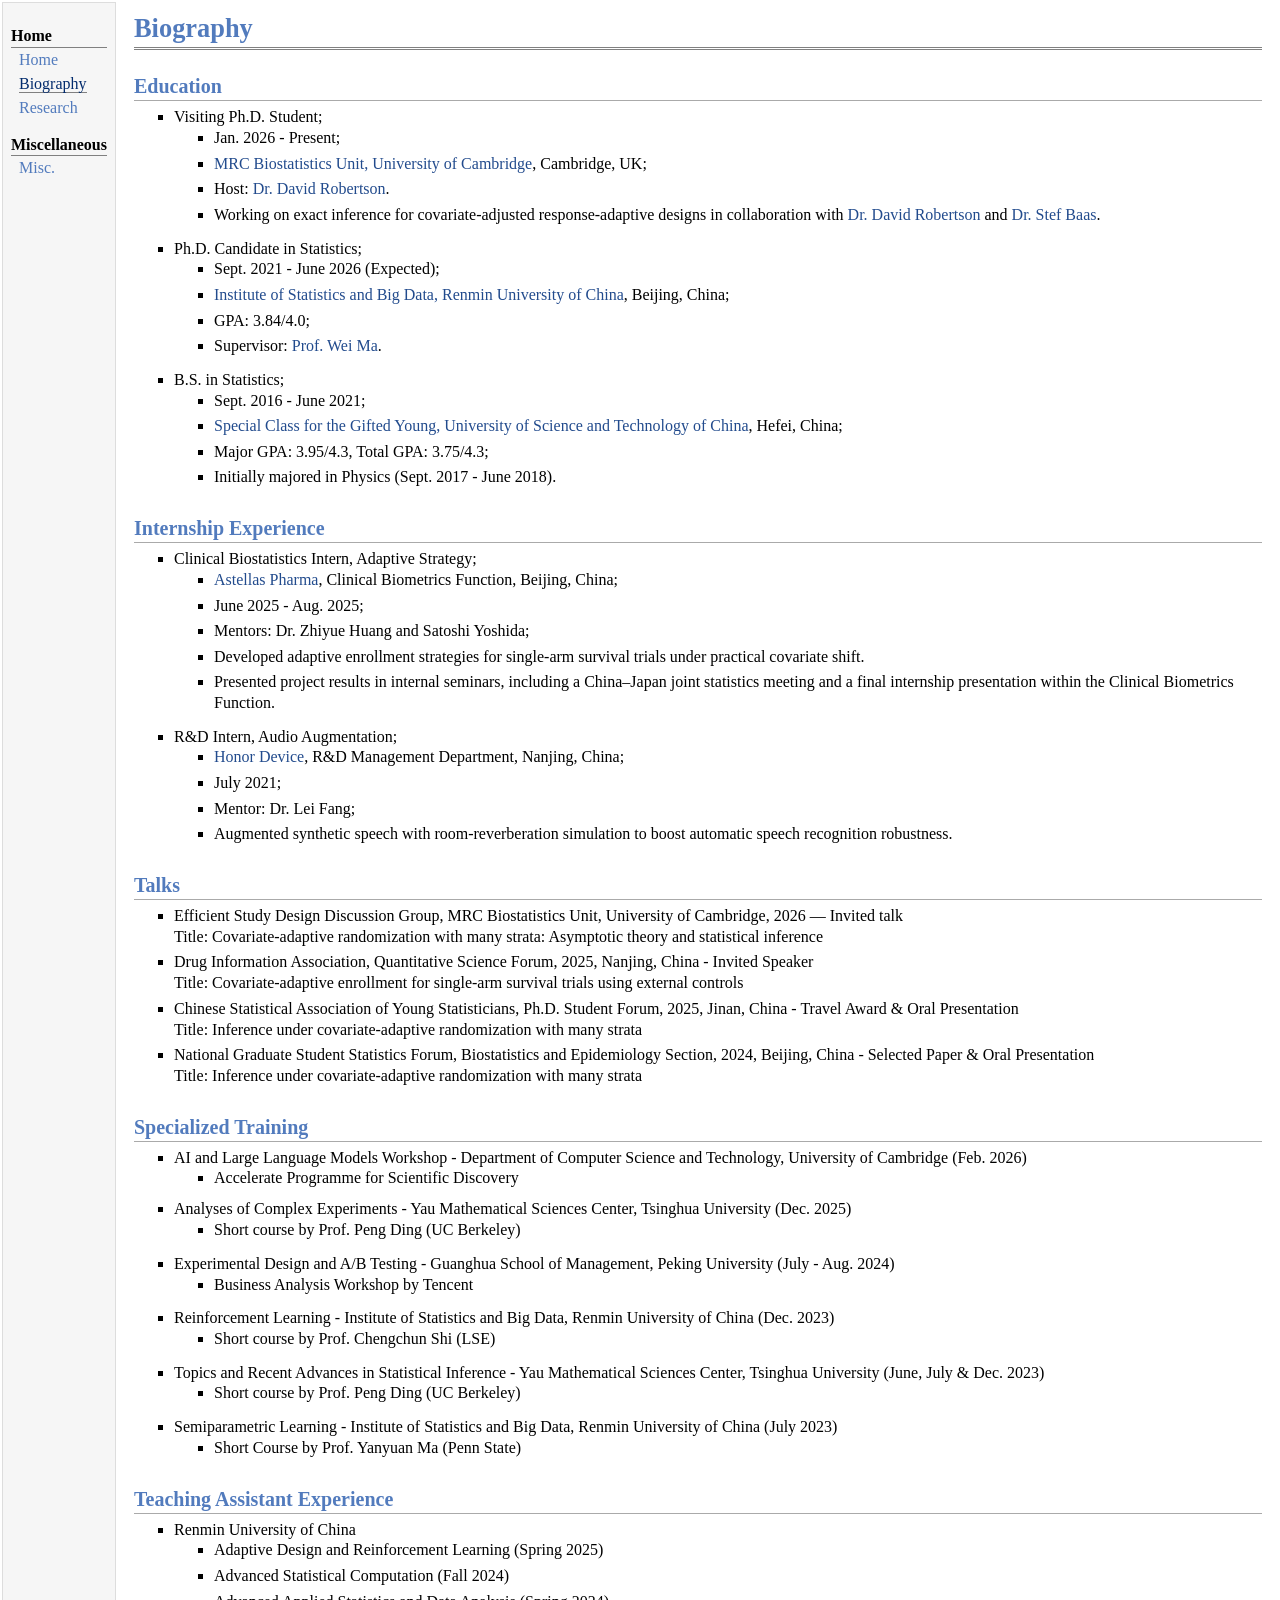
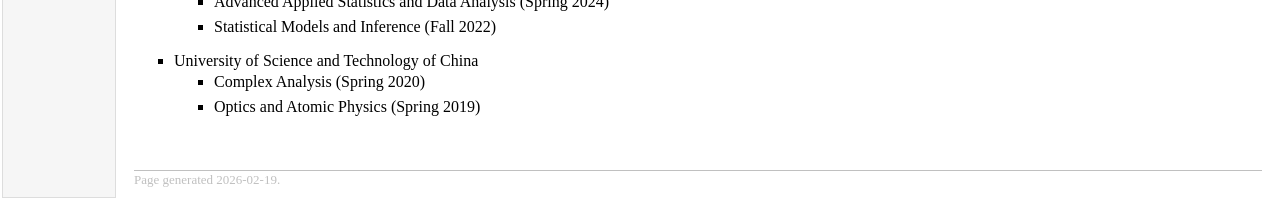
==== Bio.html @ 2865087d "update" ====
<!DOCTYPE html PUBLIC "-//W3C//DTD XHTML 1.1//EN"
  "http://www.w3.org/TR/xhtml11/DTD/xhtml11.dtd">
<html xmlns="http://www.w3.org/1999/xhtml" xml:lang="en">
<head>
<meta name="generator" content="jemdoc, see http://jemdoc.jaboc.net/" />
<meta http-equiv="Content-Type" content="text/html;charset=utf-8" />
<link rel="stylesheet" href="jemdoc.css" type="text/css" />
<title>Biography</title>
</head>
<body>
<table summary="Table for page layout." id="tlayout">
<tr valign="top">
<td id="layout-menu">
<div class="menu-category">Home</div>
<div class="menu-item"><a href="index.html">Home</a></div>
<div class="menu-item"><a href="Bio.html" class="current">Biography</a></div>
<div class="menu-item"><a href="research.html">Research</a></div>
<div class="menu-category">Miscellaneous</div>
<div class="menu-item"><a href="Miscellaneous.html">Misc.</a></div>
</td>
<td id="layout-content">
<div id="toptitle">
<h1>Biography</h1>
</div>
<h2>Education</h2>
<ul>
<li><p>Visiting Ph.D. Student;</p>
<ul>
<li><p>Jan. 2026 - Present;</p>
</li>
<li><p><a href="https://www.mrc-bsu.cam.ac.uk/" target="blank">MRC Biostatistics Unit, University of Cambridge</a>, Cambridge, UK;</p>
</li>
<li><p>Host: <a href="https://www.mrc-bsu.cam.ac.uk/staff/david-robertson" target="blank">Dr. David Robertson</a>.</p>
</li>
<li><p>Working on exact inference for covariate-adjusted response-adaptive designs in collaboration with <a href="https://www.mrc-bsu.cam.ac.uk/staff/david-robertson" target="blank">Dr. David Robertson</a> and <a href="https://www.mrc-bsu.cam.ac.uk/staff/stef-baas" target="blank">Dr. Stef Baas</a>.</p>
</li>
</ul>
</li>
</ul>
<ul>
<li><p>Ph.D. Candidate in Statistics;</p>
<ul>
<li><p>Sept. 2021 - June 2026 (Expected);
</li>
<li><p><a href="http://isbd.ruc.edu.cn/" target="blank">Institute of Statistics and Big Data, Renmin University of China</a>, Beijing, China;</p>
</li>
<li><p>GPA: 3.84/4.0;</p>
</li>
<li><p>Supervisor: <a href="https://maweiruc.github.io/" target="blank">Prof. Wei Ma</a>.</p>
</li>
</ul>
</li>
</ul>
<ul>
<li><p>B.S. in Statistics;</p>
<ul>
<li><p>Sept. 2016 - June 2021;
</li>
<li><p><a href="https://en.scgy.ustc.edu.cn/" target="blank">Special Class for the Gifted Young, University of Science and Technology of China</a>, Hefei, China;</p>
</li>
<li><p>Major GPA: 3.95/4.3, Total GPA: 3.75/4.3;</p>
</li>
<li><p>Initially majored in Physics (Sept. 2017 - June 2018).</p>
</li>
</ul>
</li>
</ul>

<h2>Internship Experience</h2>
<ul>
<li><p>Clinical Biostatistics Intern, Adaptive Strategy;</p>
<ul>
<li><p><a href="https://www.astellas.com/" target="blank">Astellas Pharma</a>, Clinical Biometrics Function, Beijing, China;</p>
</li>
<li><p>June 2025 - Aug. 2025;</p>
</li>
<li><p>Mentors: Dr. Zhiyue Huang and Satoshi Yoshida;</p>
</li>
<li><p>Developed adaptive enrollment strategies for single-arm survival trials under practical covariate shift.</p>
</li>
<li><p>Presented project results in internal seminars, including a China–Japan joint statistics meeting and a final internship presentation within the Clinical Biometrics Function.</p>
</li>
</ul>
</li>
</ul>
<ul>
<li><p>R&D Intern, Audio Augmentation;</p>
<ul>
<li><p><a href="https://www.hihonor.com/" target="blank">Honor Device</a>, R&D Management Department, Nanjing, China;</p>
</li>
<li><p>July 2021;</p>
</li>
<li><p>Mentor: Dr. Lei Fang;</p>
</li>
<li><p>Augmented synthetic speech with room-reverberation simulation to boost automatic speech recognition robustness.</p>
</li>
</ul>
</li>
</ul>

<h2>Talks</h2>
<ul>
<li><p>Efficient Study Design Discussion Group, MRC Biostatistics Unit, University of Cambridge, 2026 — Invited talk<br />
Title: Covariate-adaptive randomization with many strata: Asymptotic theory and statistical inference</p></li>
<li><p>Drug Information Association, Quantitative Science Forum, 2025, Nanjing, China - Invited Speaker<br />
Title: Covariate-adaptive enrollment for single-arm survival trials using external controls</p>
</li>
<li><p>Chinese Statistical Association of Young Statisticians, Ph.D. Student Forum, 2025, Jinan, China - Travel Award & Oral Presentation<br />
Title: Inference under covariate-adaptive randomization with many strata</p>
</li>
<li><p>National Graduate Student Statistics Forum, Biostatistics and Epidemiology Section, 2024, Beijing, China - Selected Paper & Oral Presentation<br />
Title: Inference under covariate-adaptive randomization with many strata</p>
</li>
</ul>

<h2>Specialized Training</h2>
<ul>
<li><p>AI and Large Language Models Workshop - Department of Computer Science and Technology, University of Cambridge (Feb. 2026)<br />
<ul><li><p></p>Accelerate Programme for Scientific Discovery</p></li></ul>
</li>
<li><p>Analyses of Complex Experiments - Yau Mathematical Sciences Center, Tsinghua University (Dec. 2025)</p>
<ul><li><p>Short course by Prof. Peng Ding (UC Berkeley)</p></li></ul>
</li>
<li><p>Experimental Design and A/B Testing - Guanghua School of Management, Peking University (July - Aug. 2024)</p>
<ul><li><p>Business Analysis Workshop by Tencent</p></li></ul>
</li>
<li><p>Reinforcement Learning - Institute of Statistics and Big Data, Renmin University of China (Dec. 2023)</p>
<ul><li><p>Short course by Prof. Chengchun Shi (LSE)</p></li></ul>
</li>
<li><p>Topics and Recent Advances in Statistical Inference - Yau Mathematical Sciences Center, Tsinghua University (June, July & Dec. 2023)</p>
<ul><li><p>Short course by Prof. Peng Ding (UC Berkeley)</p></li></ul>
</li>
<li><p>Semiparametric Learning - Institute of Statistics and Big Data, Renmin University of China (July 2023)</p>
<ul><li><p>Short Course by Prof. Yanyuan Ma (Penn State)</p></li></ul>
</li>
</ul>

<h2>Teaching Assistant Experience</h2>
<ul>
<li><p>Renmin University of China</p>
<ul>
<li><p>Adaptive Design and Reinforcement Learning (Spring 2025)</p></li>
<li><p>Advanced Statistical Computation (Fall 2024)</p></li>
<li><p>Advanced Applied Statistics and Data Analysis (Spring 2024)</p></li>
<li><p>Statistical Models and Inference (Fall 2022)</p></li>
</ul>
</li>
<li><p>University of Science and Technology of China</p>
<ul>
<li><p>Complex Analysis (Spring 2020)</p></li>
<li><p>Optics and Atomic Physics (Spring 2019)</p></li>
</ul>
</li>
</ul>

<div id="footer">
<div id="footer-text">Page generated 2026-02-19.</div>
</div>
</td>
</tr>
</table>
</body>
</html>
---- jemdoc.css ----
/* Default css file for jemdoc. */

table#tlayout {
	border: none;
	border-collapse: separate;
	background: white;
}

body {
	background: white;
	font-family: Georgia, serif;
	padding-bottom: 8px;
	margin: 0;
}

#layout-menu {
	background: #f6f6f6;
	border: 1px solid #dddddd;
	padding-top: 0.5em;
	padding-left: 8px;
	padding-right: 8px;
	font-size: 1.0em;
	width: auto;
	white-space: nowrap;
	text-align: left;
	vertical-align: top;
}

#layout-menu td {
	background: #f4f4f4;
	vertical-align: top;
}

#layout-content {
	padding-top: 0.0em;
	padding-left: 1.0em;
	padding-right: 1.0em;
	border: none;
	background: white;
	text-align: left;
	vertical-align: top;
}

#layout-menu a {
	line-height: 1.5em;
	margin-left: 0.5em;
}

tt {
	background: #ffffdd;
}

pre, tt {
	font-size: 90%;
	font-family: monaco, monospace;
}

a, a > tt {
	color: #224b8d;
	text-decoration: none;
}

a:hover {
	border-bottom: 1px gray dotted;
}

#layout-menu a.current:link, #layout-menu a.current:visited {
	color: #022b6d;
	border-bottom: 1px gray solid;
}
#layout-menu a:link, #layout-menu a:visited, #layout-menu a:hover {
	color: #527bbd;
	text-decoration: none;
}
#layout-menu a:hover {
	text-decoration: none;
}

div.menu-category {
	border-bottom: 1px solid gray;
	margin-top: 0.8em;
	padding-top: 0.2em;
	padding-bottom: 0.1em;
	font-weight: bold;
}

div.menu-item {
	padding-left: 16px;
	text-indent: -16px;
}

div#toptitle {
	padding-bottom: 0.2em;
	margin-bottom: 1.5em;
	border-bottom: 3px double gray;
}

/* Reduce space if we begin the page with a title. */
div#toptitle + h2, div#toptitle + h3 {
	margin-top: -0.7em;
}

div#subtitle {
	margin-top: 0.0em;
	margin-bottom: 0.0em;
	padding-top: 0em;
	padding-bottom: 0.1em;
}

em {
	font-style: italic;
}

strong {
	font-weight: bold;
}


h1, h2, h3 {
	color: #527bbd;
	margin-top: 0.7em;
	margin-bottom: 0.3em;
	padding-bottom: 0.2em;
	line-height: 1.0;
	padding-top: 0.5em;
	border-bottom: 1px solid #aaaaaa;
}

h1 {
	font-size: 165%;
}

h2 {
	padding-top: 0.8em;
	font-size: 125%;
}

h2 + h3 {
	padding-top: 0.2em;
}

h3 {
	font-size: 110%;
	border-bottom: none;
}

p {
	margin-top: 0.0em;
	margin-bottom: 0.8em;
	padding: 0;
	line-height: 1.3;
}

pre {
	padding: 0;
	margin: 0;
}

div#footer {
	font-size: small;
	border-top: 1px solid #c0c0c0;
	padding-top: 0.1em;
	margin-top: 4.0em;
	color: #c0c0c0;
}

div#footer a {
	color: #80a0b0;
}

div#footer-text {
	float: left;
	padding-bottom: 8px;
}

ul, ol, dl {
	margin-top: 0.2em;
	padding-top: 0;
	margin-bottom: 0.8em;
}

dt {
	margin-top: 0.5em;
	margin-bottom: 0;
}

dl {
	margin-left: 20px;
}

dd {
	color: #222222;
}

dd > *:first-child {
	margin-top: 0;
}

ul {
	list-style-position: outside;
	list-style-type: square;
}

p + ul, p + ol {
	margin-top: -0.5em;
}

li ul, li ol {
	margin-top: -0.3em;
}

ol {
	list-style-position: outside;
	list-style-type: decimal;
}

li p, dd p {
	margin-bottom: 0.3em;
}


ol ol {
	list-style-type: lower-alpha;
}

ol ol ol {
	list-style-type: lower-roman;
}

p + div.codeblock {
	margin-top: -0.6em;
}

div.codeblock, div.infoblock {
	margin-right: 0%;
	margin-top: 1.2em;
	margin-bottom: 1.3em;
}

div.blocktitle {
	font-weight: bold;
	color: #cd7b62;
	margin-top: 1.2em;
	margin-bottom: 0.1em;
}

div.blockcontent {
	border: 1px solid silver;
	padding: 0.3em 0.5em;
}

div.infoblock > div.blockcontent {
	background: #ffffee;
}

div.blockcontent p + ul, div.blockcontent p + ol {
	margin-top: 0.4em;
}

div.infoblock p {
	margin-bottom: 0em;
}

div.infoblock li p, div.infoblock dd p {
	margin-bottom: 0.5em;
}

div.infoblock p + p {
	margin-top: 0.8em;
}

div.codeblock > div.blockcontent {
	background: #f6f6f6;
}

span.pycommand {
	color: #000070;
}

span.statement {
	color: #008800;
}
span.builtin {
	color: #000088;
}
span.special {
	color: #990000;
}
span.operator {
	color: #880000;
}
span.error {
	color: #aa0000;
}
span.comment, span.comment > *, span.string, span.string > * {
	color: #606060;
}

@media print {
	#layout-menu {
		display: none;
	}

}

#fwtitle {
	margin: 2px;
}

#fwtitle #toptitle {
	padding-left: 0.5em;
	margin-bottom: 0.5em;
}

#layout-content h1:first-child, #layout-content h2:first-child, #layout-content h3:first-child {
	margin-top: -0.7em;
}

div#toptitle h1, #layout-content div#toptitle h1 {
	margin-bottom: 0.0em;
	padding-bottom: 0.1em;
	padding-top: 0;
	margin-top: 0.5em;
	border-bottom: none;
}

img.eq {
	padding: 0;
	padding-left: 0.1em;
	padding-right: 0.1em;
	margin: 0;
}

img.eqwl {
	padding-left: 2em;
	padding-top: 0.6em;
	padding-bottom: 0.2em;
	margin: 0;
}

table {
	border: 2px solid black;
	border-collapse: collapse;
}

td {
	padding: 2px;
	padding-left: 0.5em;
	padding-right: 0.5em;
	text-align: center;
	border: 1px solid gray;
}

table + table {
	margin-top: 1em;
}

tr.heading {
	font-weight: bold;
	border-bottom: 2px solid black;
}

img {
	border: none;
}

table.imgtable, table.imgtable td {
	border: none;
	text-align: left;
}
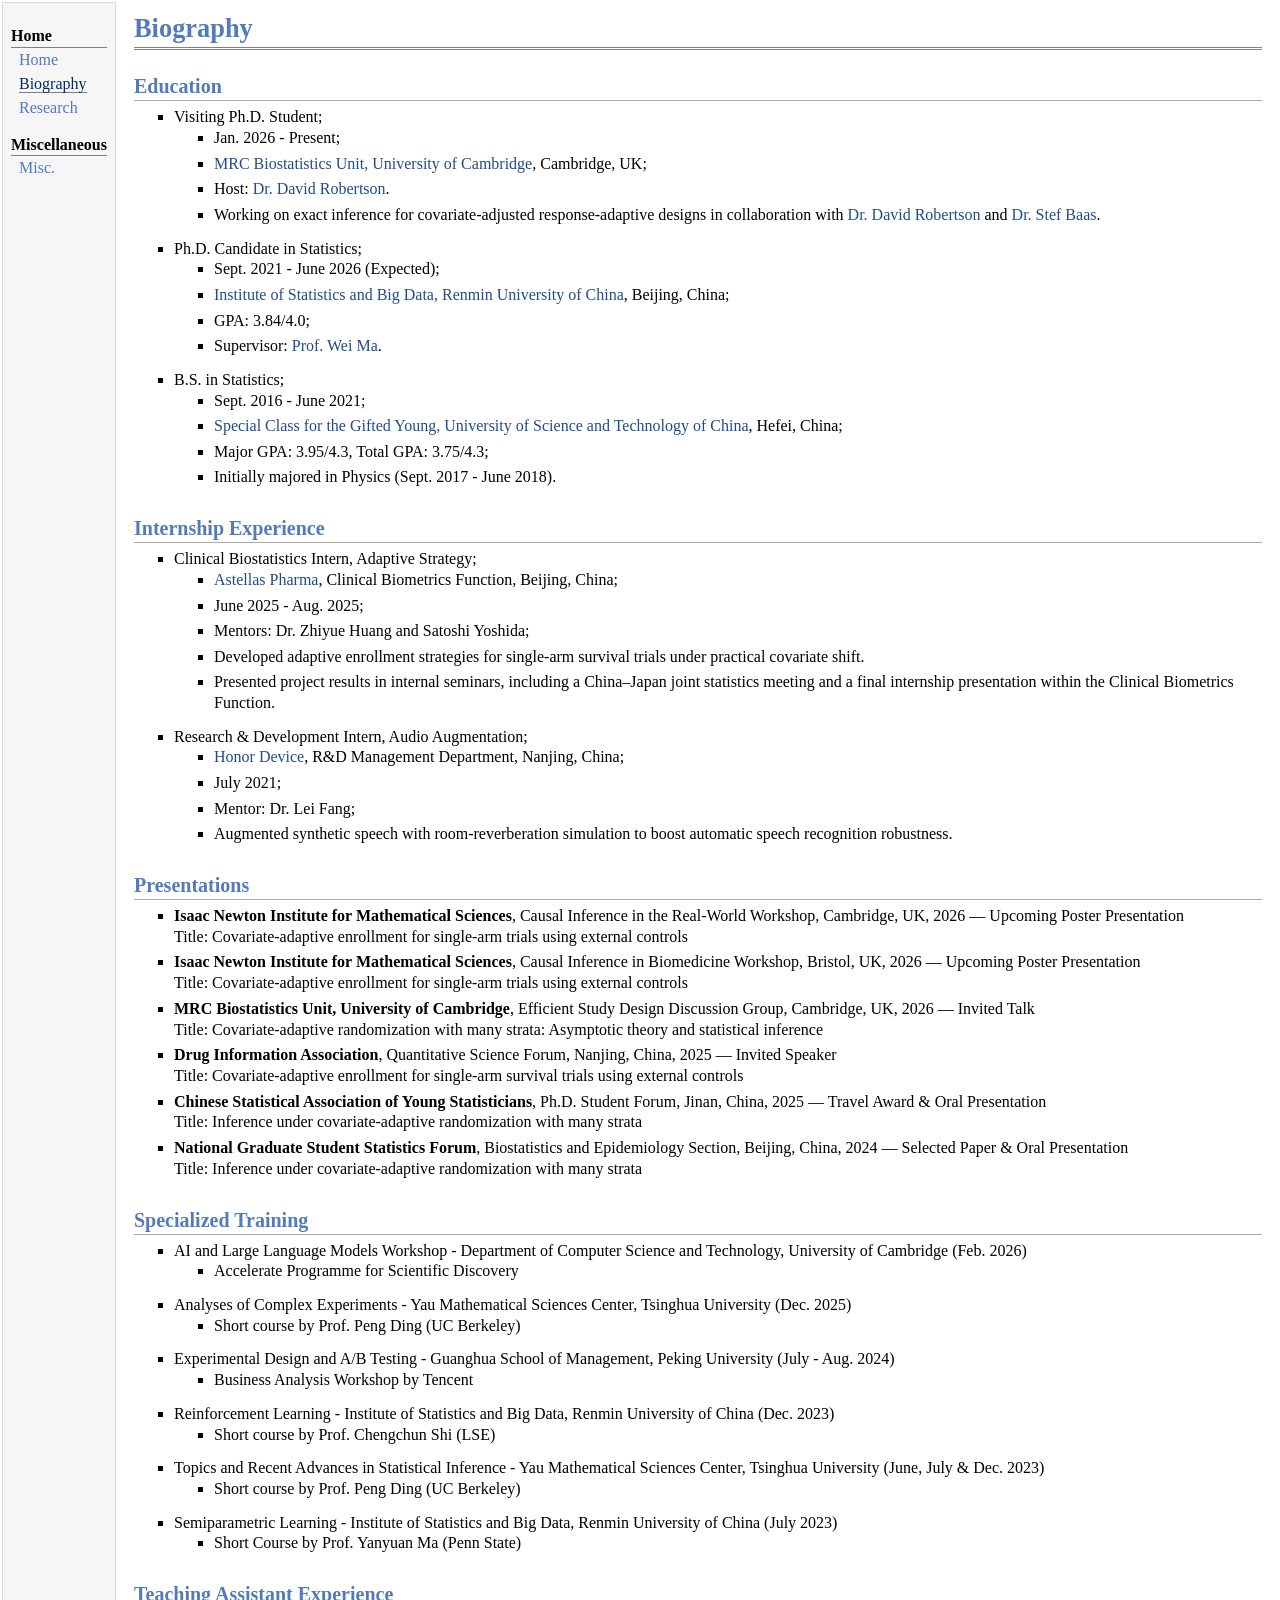
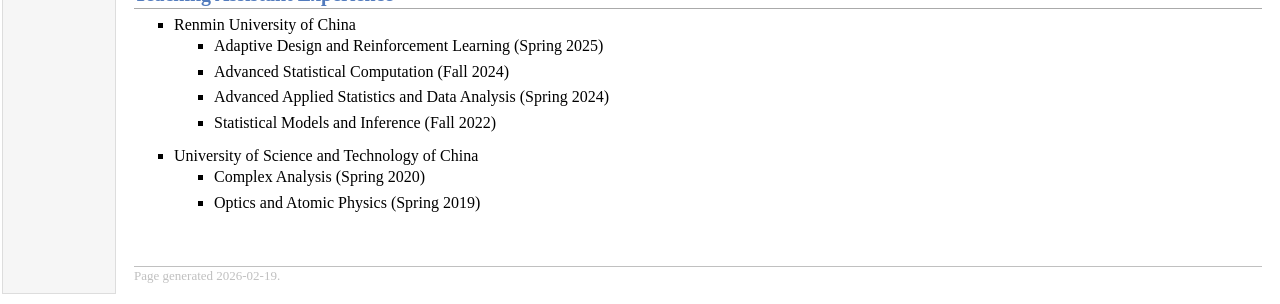
==== commit 67fa5d89: "add new events" ====
--- a/Bio.html
+++ b/Bio.html
@@ -84,7 +84,7 @@
 </li>
 </ul>
 <ul>
-<li><p>R&D Intern, Audio Augmentation;</p>
+<li><p>Research & Development Intern, Audio Augmentation;</p>
 <ul>
 <li><p><a href="https://www.hihonor.com/" target="blank">Honor Device</a>, R&D Management Department, Nanjing, China;</p>
 </li>
@@ -98,17 +98,24 @@
 </li>
 </ul>
 
-<h2>Talks</h2>
+<h2>Presentations</h2>
 <ul>
-<li><p>Efficient Study Design Discussion Group, MRC Biostatistics Unit, University of Cambridge, 2026 — Invited talk<br />
-Title: Covariate-adaptive randomization with many strata: Asymptotic theory and statistical inference</p></li>
-<li><p>Drug Information Association, Quantitative Science Forum, 2025, Nanjing, China - Invited Speaker<br />
+<li><p><b>Isaac Newton Institute for Mathematical Sciences</b>, Causal Inference in the Real-World Workshop, Cambridge, UK, 2026 — Upcoming Poster Presentation<br />
+Title: Covariate-adaptive enrollment for single-arm trials using external controls</p>
+</li>
+<li><p><b>Isaac Newton Institute for Mathematical Sciences</b>, Causal Inference in Biomedicine Workshop, Bristol, UK, 2026 — Upcoming Poster Presentation<br />
+Title: Covariate-adaptive enrollment for single-arm trials using external controls</p>
+</li>
+<li><p><b>MRC Biostatistics Unit, University of Cambridge</b>, Efficient Study Design Discussion Group, Cambridge, UK, 2026 — Invited Talk<br />
+Title: Covariate-adaptive randomization with many strata: Asymptotic theory and statistical inference</p>
+</li>
+<li><p><b>Drug Information Association</b>, Quantitative Science Forum, Nanjing, China, 2025 — Invited Speaker<br />
 Title: Covariate-adaptive enrollment for single-arm survival trials using external controls</p>
 </li>
-<li><p>Chinese Statistical Association of Young Statisticians, Ph.D. Student Forum, 2025, Jinan, China - Travel Award & Oral Presentation<br />
+<li><p><b>Chinese Statistical Association of Young Statisticians</b>, Ph.D. Student Forum, Jinan, China, 2025 — Travel Award &amp; Oral Presentation<br />
 Title: Inference under covariate-adaptive randomization with many strata</p>
 </li>
-<li><p>National Graduate Student Statistics Forum, Biostatistics and Epidemiology Section, 2024, Beijing, China - Selected Paper & Oral Presentation<br />
+<li><p><b>National Graduate Student Statistics Forum</b>, Biostatistics and Epidemiology Section, Beijing, China, 2024 — Selected Paper &amp; Oral Presentation<br />
 Title: Inference under covariate-adaptive randomization with many strata</p>
 </li>
 </ul>
@@ -116,7 +123,7 @@
 <h2>Specialized Training</h2>
 <ul>
 <li><p>AI and Large Language Models Workshop - Department of Computer Science and Technology, University of Cambridge (Feb. 2026)<br />
-<ul><li><p></p>Accelerate Programme for Scientific Discovery</p></li></ul>
+<ul><li><p>Accelerate Programme for Scientific Discovery</p></li></ul>
 </li>
 <li><p>Analyses of Complex Experiments - Yau Mathematical Sciences Center, Tsinghua University (Dec. 2025)</p>
 <ul><li><p>Short course by Prof. Peng Ding (UC Berkeley)</p></li></ul>
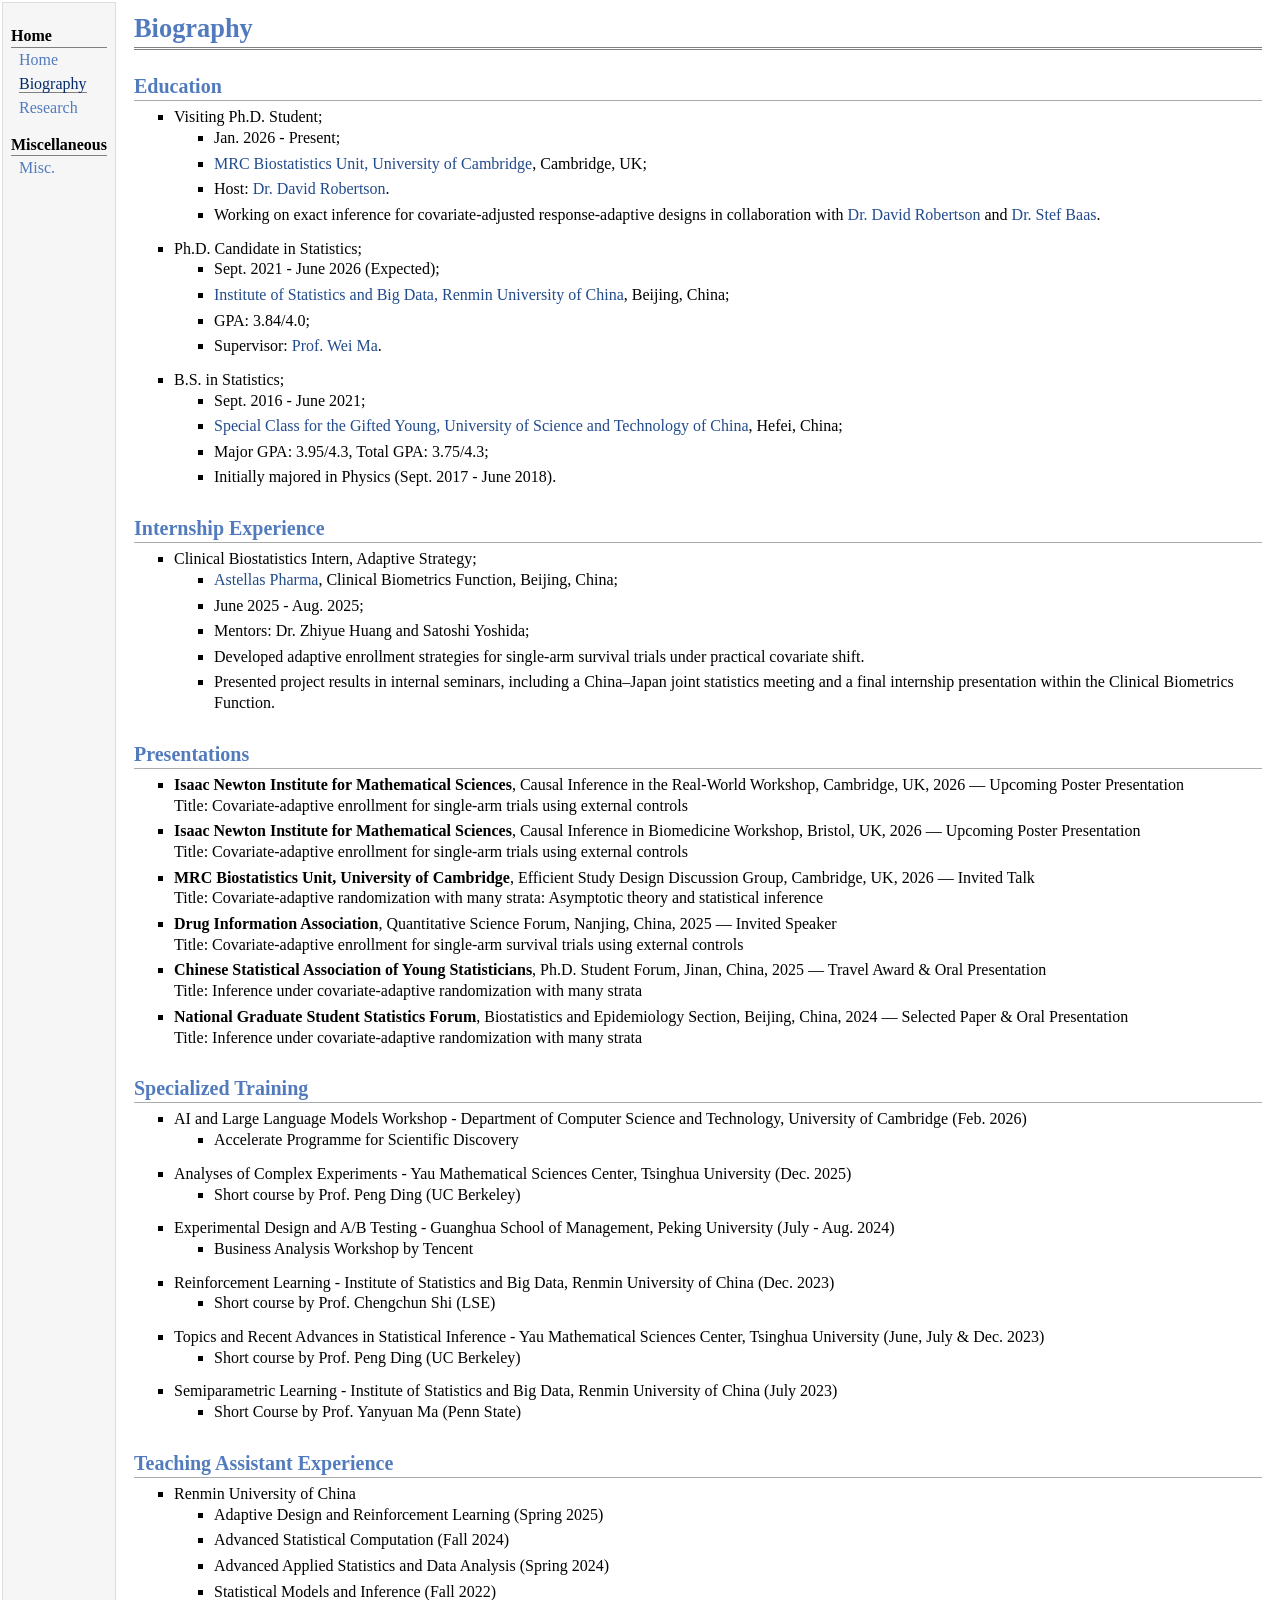
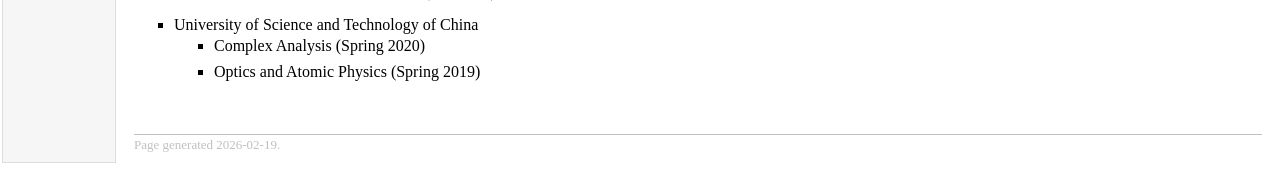
==== commit eb6474f2: "add new events" ====
--- a/Bio.html
+++ b/Bio.html
@@ -83,20 +83,6 @@
 </ul>
 </li>
 </ul>
-<ul>
-<li><p>Research & Development Intern, Audio Augmentation;</p>
-<ul>
-<li><p><a href="https://www.hihonor.com/" target="blank">Honor Device</a>, R&D Management Department, Nanjing, China;</p>
-</li>
-<li><p>July 2021;</p>
-</li>
-<li><p>Mentor: Dr. Lei Fang;</p>
-</li>
-<li><p>Augmented synthetic speech with room-reverberation simulation to boost automatic speech recognition robustness.</p>
-</li>
-</ul>
-</li>
-</ul>
 
 <h2>Presentations</h2>
 <ul>
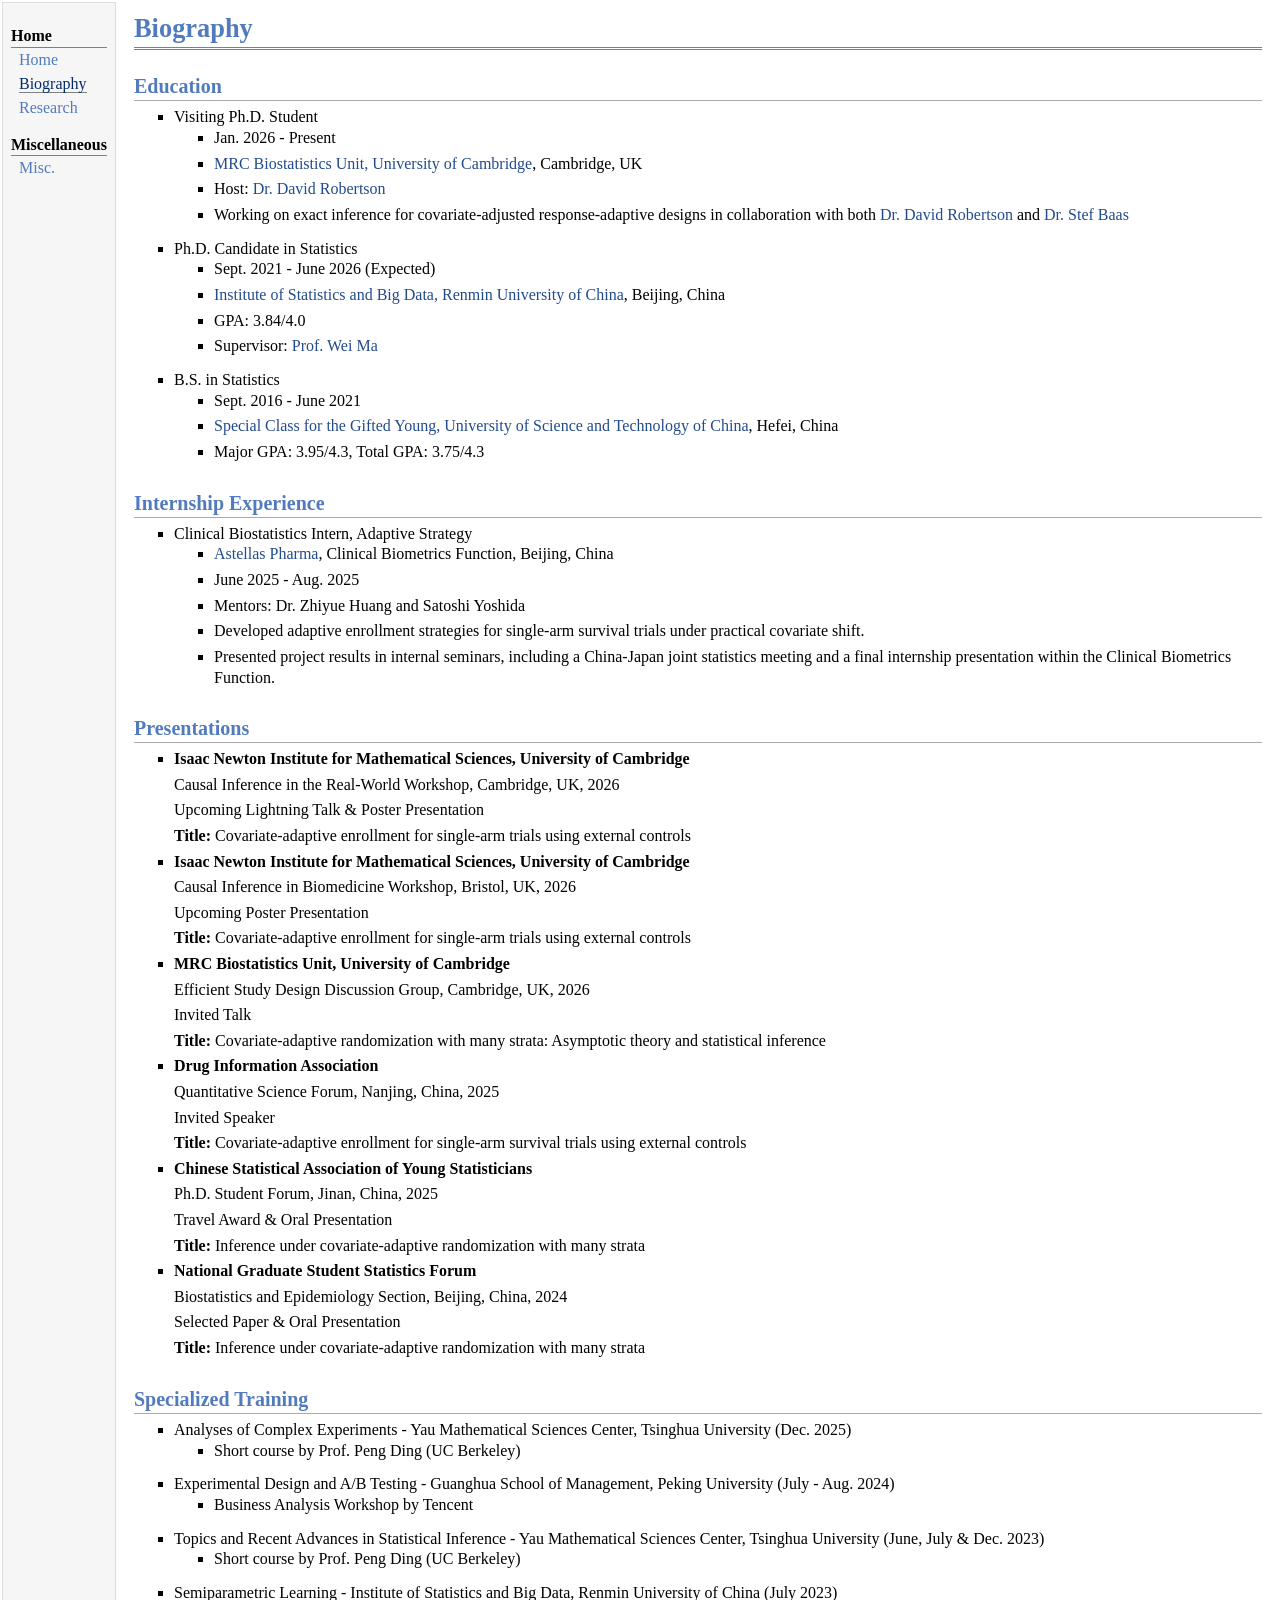
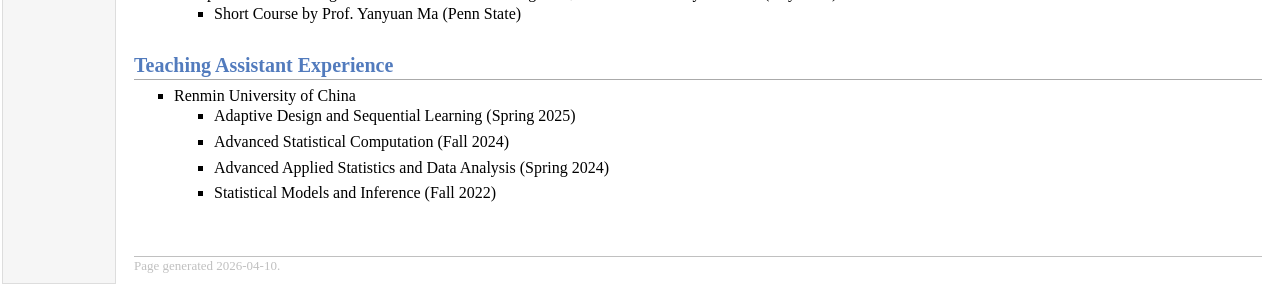
==== commit 3501c8b3: "First Commitment" ====
--- a/Bio.html
+++ b/Bio.html
@@ -24,43 +24,37 @@
 </div>
 <h2>Education</h2>
 <ul>
-<li><p>Visiting Ph.D. Student;</p>
+<li><p>Visiting Ph.D. Student</p>
 <ul>
-<li><p>Jan. 2026 - Present;</p>
+<li><p>Jan. 2026 - Present</p>
 </li>
-<li><p><a href="https://www.mrc-bsu.cam.ac.uk/" target="blank">MRC Biostatistics Unit, University of Cambridge</a>, Cambridge, UK;</p>
+<li><p><a href="https://www.mrc-bsu.cam.ac.uk/" target="_blank">MRC Biostatistics Unit, University of Cambridge</a>, Cambridge, UK</p>
 </li>
-<li><p>Host: <a href="https://www.mrc-bsu.cam.ac.uk/staff/david-robertson" target="blank">Dr. David Robertson</a>.</p>
+<li><p>Host: <a href="https://www.mrc-bsu.cam.ac.uk/staff/david-robertson" target="_blank">Dr. David Robertson</a></p>
 </li>
-<li><p>Working on exact inference for covariate-adjusted response-adaptive designs in collaboration with <a href="https://www.mrc-bsu.cam.ac.uk/staff/david-robertson" target="blank">Dr. David Robertson</a> and <a href="https://www.mrc-bsu.cam.ac.uk/staff/stef-baas" target="blank">Dr. Stef Baas</a>.</p>
+<li><p>Working on exact inference for covariate-adjusted response-adaptive designs in collaboration with both <a href="https://www.mrc-bsu.cam.ac.uk/staff/david-robertson" target="_blank">Dr. David Robertson</a> and <a href="https://www.mrc-bsu.cam.ac.uk/staff/stef-baas" target="_blank">Dr. Stef Baas</a></p>
 </li>
 </ul>
 </li>
-</ul>
+<li><p>Ph.D. Candidate in Statistics</p>
 <ul>
-<li><p>Ph.D. Candidate in Statistics;</p>
-<ul>
-<li><p>Sept. 2021 - June 2026 (Expected);
+<li><p>Sept. 2021 - June 2026 (Expected)</p>
 </li>
-<li><p><a href="http://isbd.ruc.edu.cn/" target="blank">Institute of Statistics and Big Data, Renmin University of China</a>, Beijing, China;</p>
+<li><p><a href="http://isbd.ruc.edu.cn/" target="_blank">Institute of Statistics and Big Data, Renmin University of China</a>, Beijing, China</p>
 </li>
-<li><p>GPA: 3.84/4.0;</p>
+<li><p>GPA: 3.84/4.0</p>
 </li>
-<li><p>Supervisor: <a href="https://maweiruc.github.io/" target="blank">Prof. Wei Ma</a>.</p>
+<li><p>Supervisor: <a href="https://maweiruc.github.io/" target="_blank">Prof. Wei Ma</a></p>
 </li>
 </ul>
 </li>
-</ul>
+<li><p>B.S. in Statistics</p>
 <ul>
-<li><p>B.S. in Statistics;</p>
-<ul>
-<li><p>Sept. 2016 - June 2021;
+<li><p>Sept. 2016 - June 2021</p>
 </li>
-<li><p><a href="https://en.scgy.ustc.edu.cn/" target="blank">Special Class for the Gifted Young, University of Science and Technology of China</a>, Hefei, China;</p>
+<li><p><a href="https://en.scgy.ustc.edu.cn/" target="_blank">Special Class for the Gifted Young, University of Science and Technology of China</a>, Hefei, China</p>
 </li>
-<li><p>Major GPA: 3.95/4.3, Total GPA: 3.75/4.3;</p>
-</li>
-<li><p>Initially majored in Physics (Sept. 2017 - June 2018).</p>
+<li><p>Major GPA: 3.95/4.3, Total GPA: 3.75/4.3</p>
 </li>
 </ul>
 </li>
@@ -68,17 +62,17 @@
 
 <h2>Internship Experience</h2>
 <ul>
-<li><p>Clinical Biostatistics Intern, Adaptive Strategy;</p>
+<li><p>Clinical Biostatistics Intern, Adaptive Strategy</p>
 <ul>
-<li><p><a href="https://www.astellas.com/" target="blank">Astellas Pharma</a>, Clinical Biometrics Function, Beijing, China;</p>
+<li><p><a href="https://www.astellas.com/" target="_blank">Astellas Pharma</a>, Clinical Biometrics Function, Beijing, China</p>
 </li>
-<li><p>June 2025 - Aug. 2025;</p>
+<li><p>June 2025 - Aug. 2025</p>
 </li>
-<li><p>Mentors: Dr. Zhiyue Huang and Satoshi Yoshida;</p>
+<li><p>Mentors: Dr. Zhiyue Huang and Satoshi Yoshida</p>
 </li>
 <li><p>Developed adaptive enrollment strategies for single-arm survival trials under practical covariate shift.</p>
 </li>
-<li><p>Presented project results in internal seminars, including a China–Japan joint statistics meeting and a final internship presentation within the Clinical Biometrics Function.</p>
+<li><p>Presented project results in internal seminars, including a China-Japan joint statistics meeting and a final internship presentation within the Clinical Biometrics Function.</p>
 </li>
 </ul>
 </li>
@@ -86,45 +80,65 @@
 
 <h2>Presentations</h2>
 <ul>
-<li><p><b>Isaac Newton Institute for Mathematical Sciences</b>, Causal Inference in the Real-World Workshop, Cambridge, UK, 2026 — Upcoming Poster Presentation<br />
-Title: Covariate-adaptive enrollment for single-arm trials using external controls</p>
+<li>
+<p><b>Isaac Newton Institute for Mathematical Sciences, University of Cambridge</b></p>
+<p>Causal Inference in the Real-World Workshop, Cambridge, UK, 2026</p>
+<p>Upcoming Lightning Talk &amp; Poster Presentation</p>
+<p><b>Title:</b> Covariate-adaptive enrollment for single-arm trials using external controls</p>
 </li>
-<li><p><b>Isaac Newton Institute for Mathematical Sciences</b>, Causal Inference in Biomedicine Workshop, Bristol, UK, 2026 — Upcoming Poster Presentation<br />
-Title: Covariate-adaptive enrollment for single-arm trials using external controls</p>
+<li>
+<p><b>Isaac Newton Institute for Mathematical Sciences, University of Cambridge</b></p>
+<p>Causal Inference in Biomedicine Workshop, Bristol, UK, 2026</p>
+<p>Upcoming Poster Presentation</p>
+<p><b>Title:</b> Covariate-adaptive enrollment for single-arm trials using external controls</p>
 </li>
-<li><p><b>MRC Biostatistics Unit, University of Cambridge</b>, Efficient Study Design Discussion Group, Cambridge, UK, 2026 — Invited Talk<br />
-Title: Covariate-adaptive randomization with many strata: Asymptotic theory and statistical inference</p>
+<li>
+<p><b>MRC Biostatistics Unit, University of Cambridge</b></p>
+<p>Efficient Study Design Discussion Group, Cambridge, UK, 2026</p>
+<p>Invited Talk</p>
+<p><b>Title:</b> Covariate-adaptive randomization with many strata: Asymptotic theory and statistical inference</p>
 </li>
-<li><p><b>Drug Information Association</b>, Quantitative Science Forum, Nanjing, China, 2025 — Invited Speaker<br />
-Title: Covariate-adaptive enrollment for single-arm survival trials using external controls</p>
+<li>
+<p><b>Drug Information Association</b></p>
+<p>Quantitative Science Forum, Nanjing, China, 2025</p>
+<p>Invited Speaker</p>
+<p><b>Title:</b> Covariate-adaptive enrollment for single-arm survival trials using external controls</p>
 </li>
-<li><p><b>Chinese Statistical Association of Young Statisticians</b>, Ph.D. Student Forum, Jinan, China, 2025 — Travel Award &amp; Oral Presentation<br />
-Title: Inference under covariate-adaptive randomization with many strata</p>
+<li>
+<p><b>Chinese Statistical Association of Young Statisticians</b></p>
+<p>Ph.D. Student Forum, Jinan, China, 2025</p>
+<p>Travel Award &amp; Oral Presentation</p>
+<p><b>Title:</b> Inference under covariate-adaptive randomization with many strata</p>
 </li>
-<li><p><b>National Graduate Student Statistics Forum</b>, Biostatistics and Epidemiology Section, Beijing, China, 2024 — Selected Paper &amp; Oral Presentation<br />
-Title: Inference under covariate-adaptive randomization with many strata</p>
+<li>
+<p><b>National Graduate Student Statistics Forum</b></p>
+<p>Biostatistics and Epidemiology Section, Beijing, China, 2024</p>
+<p>Selected Paper &amp; Oral Presentation</p>
+<p><b>Title:</b> Inference under covariate-adaptive randomization with many strata</p>
 </li>
 </ul>
 
 <h2>Specialized Training</h2>
 <ul>
-<li><p>AI and Large Language Models Workshop - Department of Computer Science and Technology, University of Cambridge (Feb. 2026)<br />
-<ul><li><p>Accelerate Programme for Scientific Discovery</p></li></ul>
-</li>
 <li><p>Analyses of Complex Experiments - Yau Mathematical Sciences Center, Tsinghua University (Dec. 2025)</p>
-<ul><li><p>Short course by Prof. Peng Ding (UC Berkeley)</p></li></ul>
+<ul>
+<li><p>Short course by Prof. Peng Ding (UC Berkeley)</p></li>
+</ul>
 </li>
 <li><p>Experimental Design and A/B Testing - Guanghua School of Management, Peking University (July - Aug. 2024)</p>
-<ul><li><p>Business Analysis Workshop by Tencent</p></li></ul>
+<ul>
+<li><p>Business Analysis Workshop by Tencent</p></li>
+</ul>
 </li>
-<li><p>Reinforcement Learning - Institute of Statistics and Big Data, Renmin University of China (Dec. 2023)</p>
-<ul><li><p>Short course by Prof. Chengchun Shi (LSE)</p></li></ul>
-</li>
-<li><p>Topics and Recent Advances in Statistical Inference - Yau Mathematical Sciences Center, Tsinghua University (June, July & Dec. 2023)</p>
-<ul><li><p>Short course by Prof. Peng Ding (UC Berkeley)</p></li></ul>
+<li><p>Topics and Recent Advances in Statistical Inference - Yau Mathematical Sciences Center, Tsinghua University (June, July &amp; Dec. 2023)</p>
+<ul>
+<li><p>Short course by Prof. Peng Ding (UC Berkeley)</p></li>
+</ul>
 </li>
 <li><p>Semiparametric Learning - Institute of Statistics and Big Data, Renmin University of China (July 2023)</p>
-<ul><li><p>Short Course by Prof. Yanyuan Ma (Penn State)</p></li></ul>
+<ul>
+<li><p>Short Course by Prof. Yanyuan Ma (Penn State)</p></li>
+</ul>
 </li>
 </ul>
 
@@ -132,22 +146,16 @@
 <ul>
 <li><p>Renmin University of China</p>
 <ul>
-<li><p>Adaptive Design and Reinforcement Learning (Spring 2025)</p></li>
+<li><p>Adaptive Design and Sequential Learning (Spring 2025)</p></li>
 <li><p>Advanced Statistical Computation (Fall 2024)</p></li>
 <li><p>Advanced Applied Statistics and Data Analysis (Spring 2024)</p></li>
 <li><p>Statistical Models and Inference (Fall 2022)</p></li>
 </ul>
 </li>
-<li><p>University of Science and Technology of China</p>
-<ul>
-<li><p>Complex Analysis (Spring 2020)</p></li>
-<li><p>Optics and Atomic Physics (Spring 2019)</p></li>
-</ul>
-</li>
 </ul>
 
 <div id="footer">
-<div id="footer-text">Page generated 2026-02-19.</div>
+<div id="footer-text">Page generated 2026-04-10.</div>
 </div>
 </td>
 </tr>
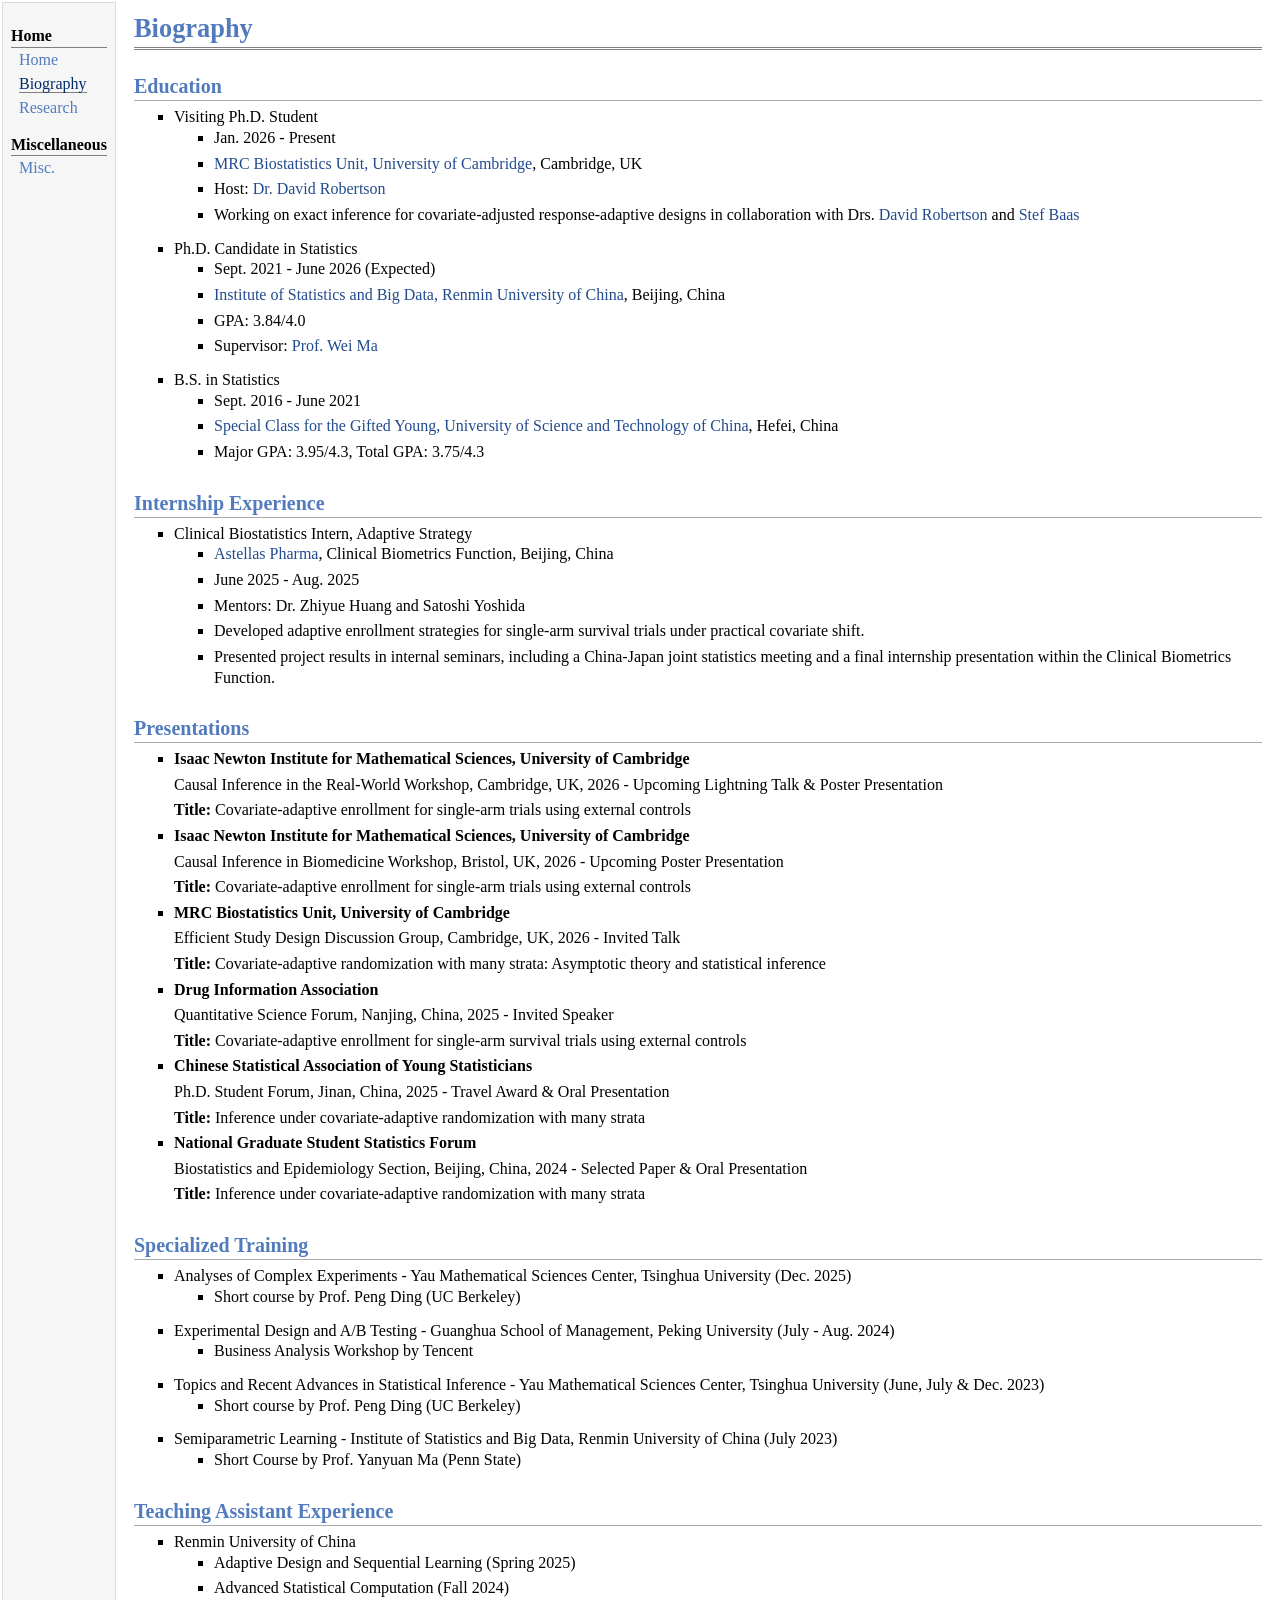
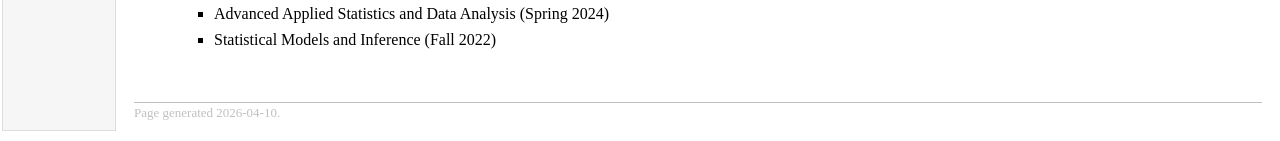
==== commit fb700390: "revise" ====
--- a/Bio.html
+++ b/Bio.html
@@ -32,7 +32,7 @@
 </li>
 <li><p>Host: <a href="https://www.mrc-bsu.cam.ac.uk/staff/david-robertson" target="_blank">Dr. David Robertson</a></p>
 </li>
-<li><p>Working on exact inference for covariate-adjusted response-adaptive designs in collaboration with both <a href="https://www.mrc-bsu.cam.ac.uk/staff/david-robertson" target="_blank">Dr. David Robertson</a> and <a href="https://www.mrc-bsu.cam.ac.uk/staff/stef-baas" target="_blank">Dr. Stef Baas</a></p>
+<li><p>Working on exact inference for covariate-adjusted response-adaptive designs in collaboration with Drs. <a href="https://www.mrc-bsu.cam.ac.uk/staff/david-robertson" target="_blank">David Robertson</a> and <a href="https://www.mrc-bsu.cam.ac.uk/staff/stef-baas" target="_blank">Stef Baas</a></p>
 </li>
 </ul>
 </li>
@@ -82,38 +82,32 @@
 <ul>
 <li>
 <p><b>Isaac Newton Institute for Mathematical Sciences, University of Cambridge</b></p>
-<p>Causal Inference in the Real-World Workshop, Cambridge, UK, 2026</p>
-<p>Upcoming Lightning Talk &amp; Poster Presentation</p>
+<p>Causal Inference in the Real-World Workshop, Cambridge, UK, 2026 - Upcoming Lightning Talk &amp; Poster Presentation</p>
 <p><b>Title:</b> Covariate-adaptive enrollment for single-arm trials using external controls</p>
 </li>
 <li>
 <p><b>Isaac Newton Institute for Mathematical Sciences, University of Cambridge</b></p>
-<p>Causal Inference in Biomedicine Workshop, Bristol, UK, 2026</p>
-<p>Upcoming Poster Presentation</p>
+<p>Causal Inference in Biomedicine Workshop, Bristol, UK, 2026 - Upcoming Poster Presentation</p>
 <p><b>Title:</b> Covariate-adaptive enrollment for single-arm trials using external controls</p>
 </li>
 <li>
 <p><b>MRC Biostatistics Unit, University of Cambridge</b></p>
-<p>Efficient Study Design Discussion Group, Cambridge, UK, 2026</p>
-<p>Invited Talk</p>
+<p>Efficient Study Design Discussion Group, Cambridge, UK, 2026 - Invited Talk</p>
 <p><b>Title:</b> Covariate-adaptive randomization with many strata: Asymptotic theory and statistical inference</p>
 </li>
 <li>
 <p><b>Drug Information Association</b></p>
-<p>Quantitative Science Forum, Nanjing, China, 2025</p>
-<p>Invited Speaker</p>
+<p>Quantitative Science Forum, Nanjing, China, 2025 - Invited Speaker</p>
 <p><b>Title:</b> Covariate-adaptive enrollment for single-arm survival trials using external controls</p>
 </li>
 <li>
 <p><b>Chinese Statistical Association of Young Statisticians</b></p>
-<p>Ph.D. Student Forum, Jinan, China, 2025</p>
-<p>Travel Award &amp; Oral Presentation</p>
+<p>Ph.D. Student Forum, Jinan, China, 2025 - Travel Award &amp; Oral Presentation</p>
 <p><b>Title:</b> Inference under covariate-adaptive randomization with many strata</p>
 </li>
 <li>
 <p><b>National Graduate Student Statistics Forum</b></p>
-<p>Biostatistics and Epidemiology Section, Beijing, China, 2024</p>
-<p>Selected Paper &amp; Oral Presentation</p>
+<p>Biostatistics and Epidemiology Section, Beijing, China, 2024 - Selected Paper &amp; Oral Presentation</p>
 <p><b>Title:</b> Inference under covariate-adaptive randomization with many strata</p>
 </li>
 </ul>
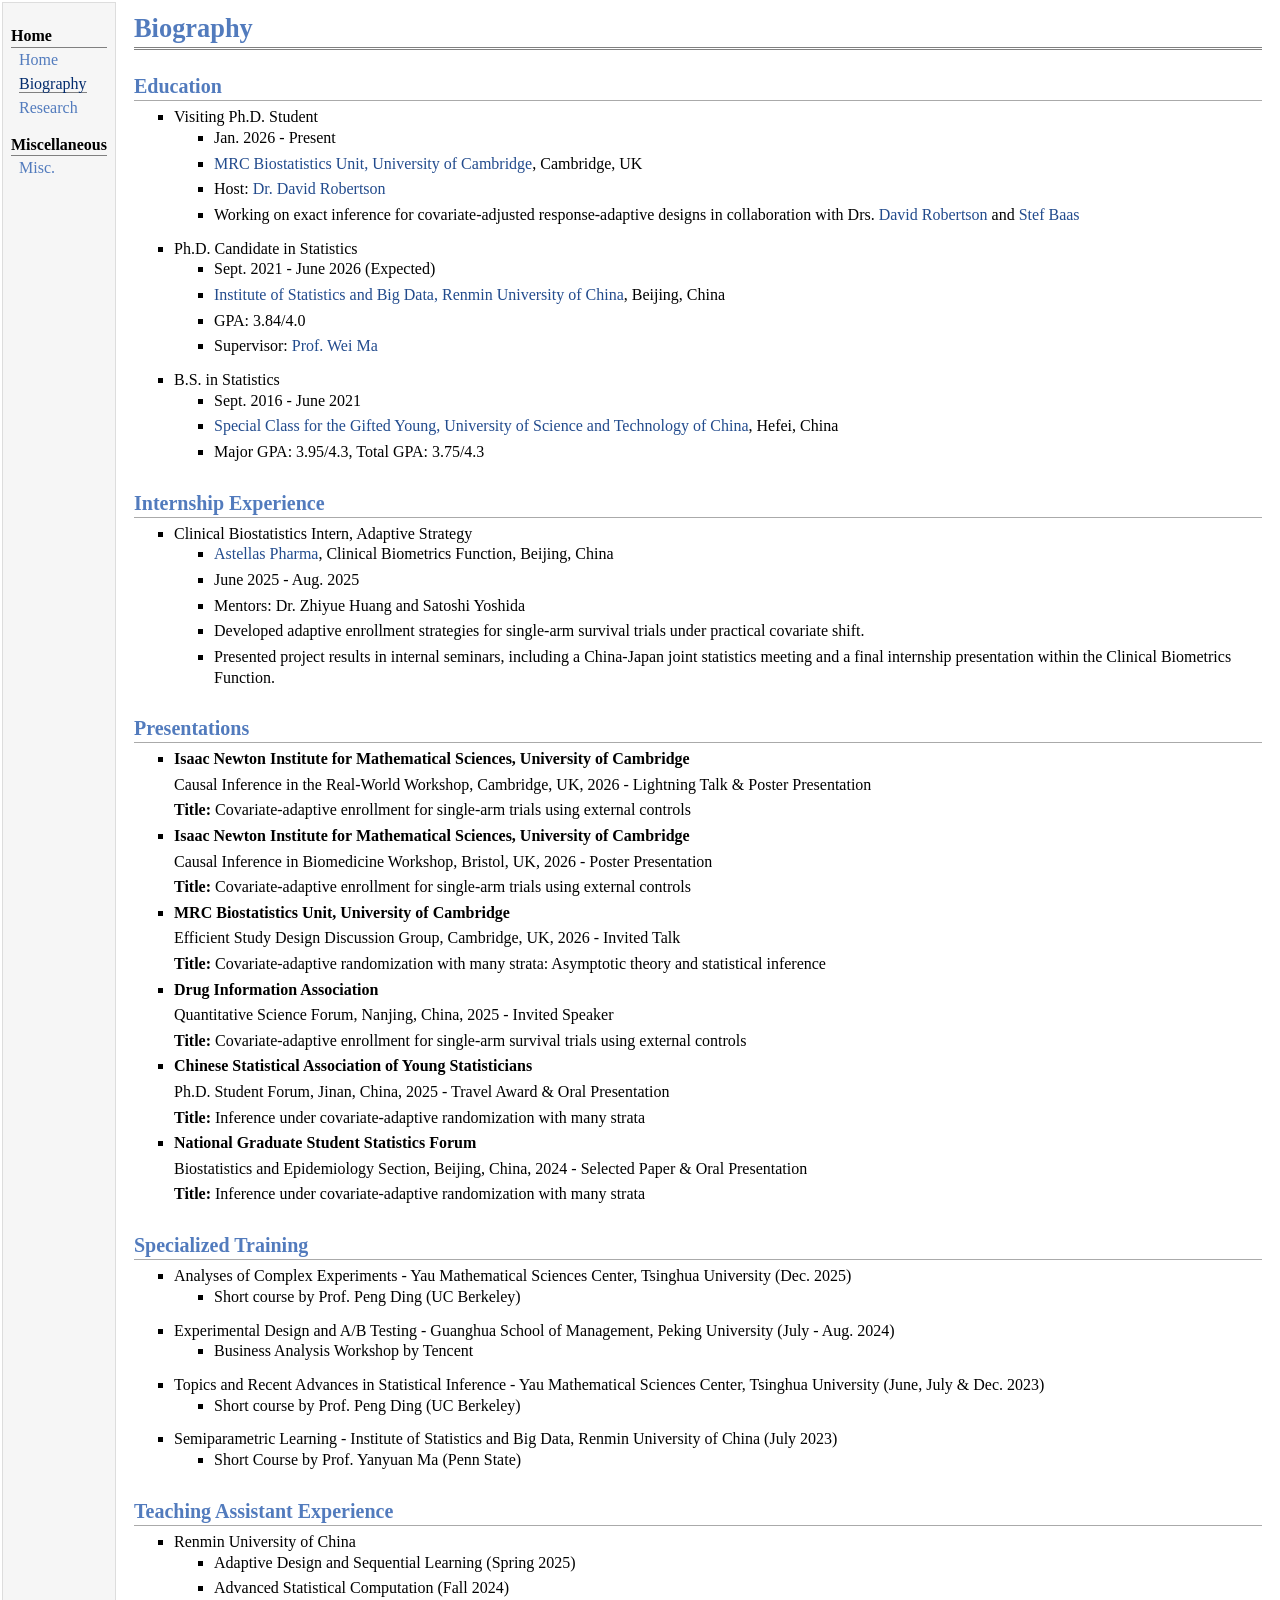
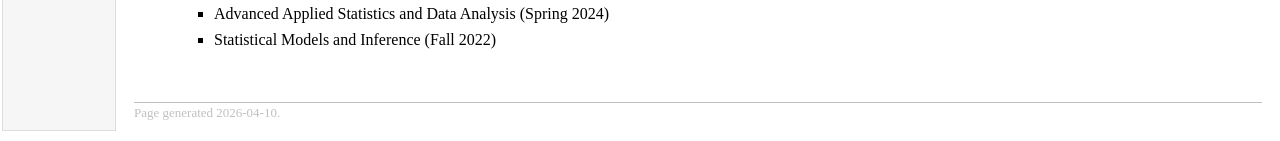
==== commit 0c1a3d9a: "update pres" ====
--- a/Bio.html
+++ b/Bio.html
@@ -82,12 +82,12 @@
 <ul>
 <li>
 <p><b>Isaac Newton Institute for Mathematical Sciences, University of Cambridge</b></p>
-<p>Causal Inference in the Real-World Workshop, Cambridge, UK, 2026 - Upcoming Lightning Talk &amp; Poster Presentation</p>
+<p>Causal Inference in the Real-World Workshop, Cambridge, UK, 2026 - Lightning Talk &amp; Poster Presentation</p>
 <p><b>Title:</b> Covariate-adaptive enrollment for single-arm trials using external controls</p>
 </li>
 <li>
 <p><b>Isaac Newton Institute for Mathematical Sciences, University of Cambridge</b></p>
-<p>Causal Inference in Biomedicine Workshop, Bristol, UK, 2026 - Upcoming Poster Presentation</p>
+<p>Causal Inference in Biomedicine Workshop, Bristol, UK, 2026 - Poster Presentation</p>
 <p><b>Title:</b> Covariate-adaptive enrollment for single-arm trials using external controls</p>
 </li>
 <li>
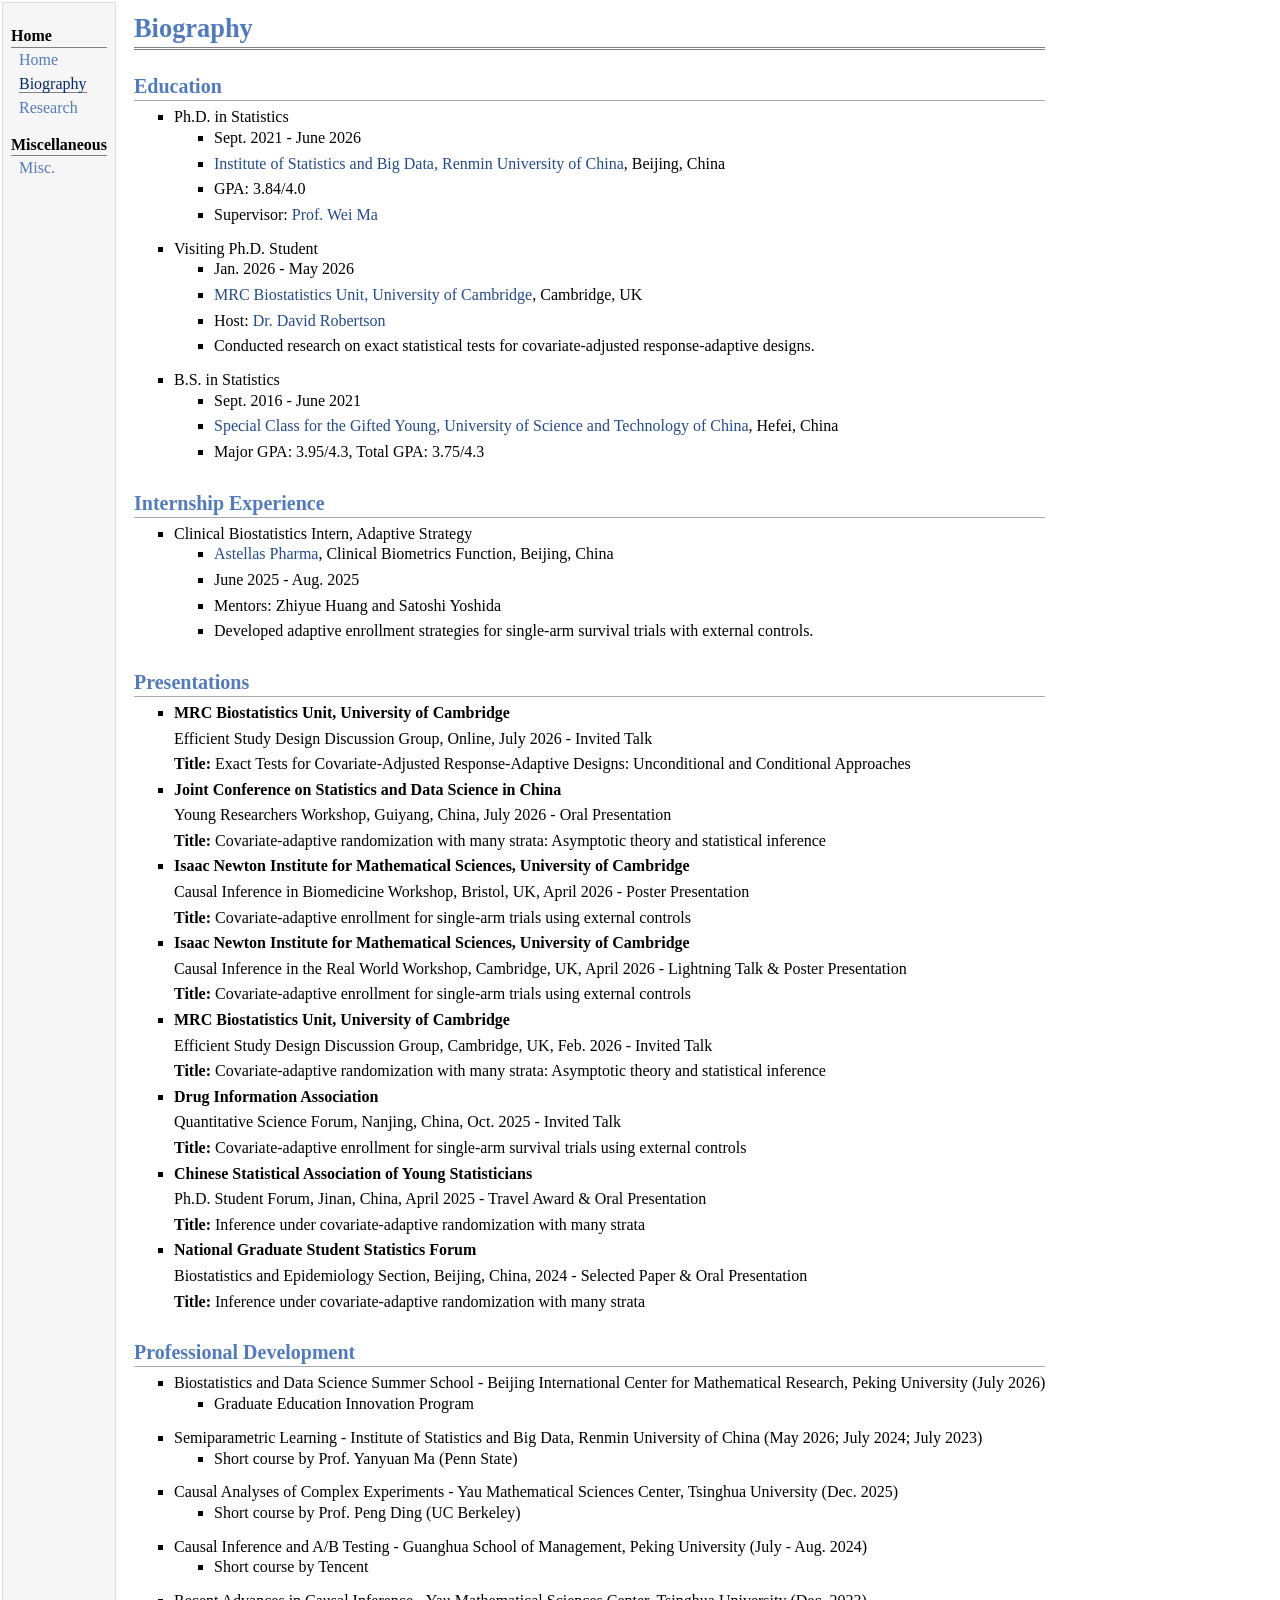
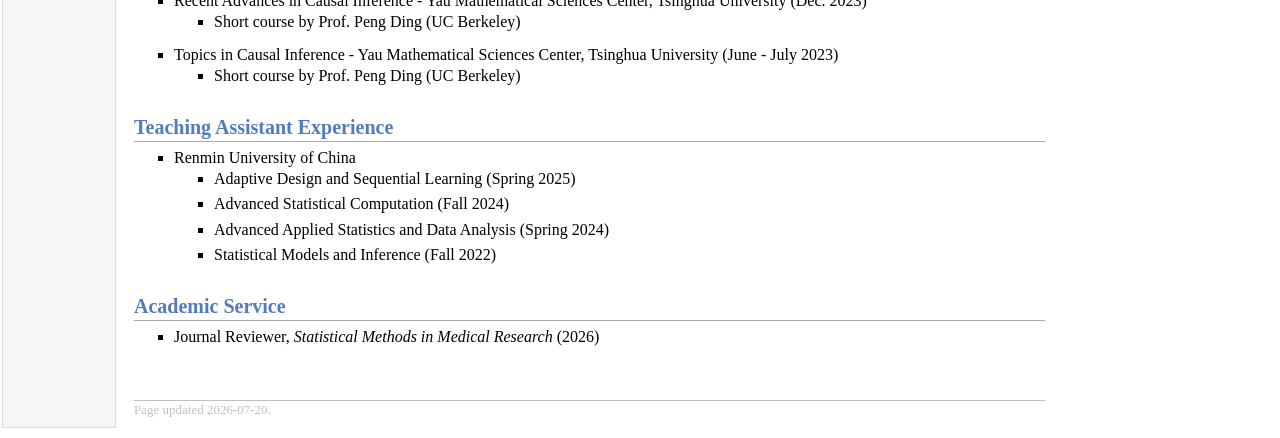
==== commit ff68ebc6: "Sync homepage with updated CV" ====
--- a/Bio.html
+++ b/Bio.html
@@ -22,37 +22,37 @@
 <div id="toptitle">
 <h1>Biography</h1>
 </div>
-<h2>Education</h2>
-<ul>
-<li><p>Visiting Ph.D. Student</p>
-<ul>
-<li><p>Jan. 2026 - Present</p>
-</li>
-<li><p><a href="https://www.mrc-bsu.cam.ac.uk/" target="_blank">MRC Biostatistics Unit, University of Cambridge</a>, Cambridge, UK</p>
-</li>
-<li><p>Host: <a href="https://www.mrc-bsu.cam.ac.uk/staff/david-robertson" target="_blank">Dr. David Robertson</a></p>
-</li>
-<li><p>Working on exact inference for covariate-adjusted response-adaptive designs in collaboration with Drs. <a href="https://www.mrc-bsu.cam.ac.uk/staff/david-robertson" target="_blank">David Robertson</a> and <a href="https://www.mrc-bsu.cam.ac.uk/staff/stef-baas" target="_blank">Stef Baas</a></p>
-</li>
-</ul>
-</li>
-<li><p>Ph.D. Candidate in Statistics</p>
-<ul>
-<li><p>Sept. 2021 - June 2026 (Expected)</p>
-</li>
-<li><p><a href="http://isbd.ruc.edu.cn/" target="_blank">Institute of Statistics and Big Data, Renmin University of China</a>, Beijing, China</p>
-</li>
-<li><p>GPA: 3.84/4.0</p>
-</li>
-<li><p>Supervisor: <a href="https://maweiruc.github.io/" target="_blank">Prof. Wei Ma</a></p>
-</li>
-</ul>
+<h2>Education</h2>
+<ul>
+<li><p>Ph.D. in Statistics</p>
+<ul>
+<li><p>Sept. 2021 - June 2026</p>
+</li>
+<li><p><a href="http://isbd.ruc.edu.cn/" target="blank">Institute of Statistics and Big Data, Renmin University of China</a>, Beijing, China</p>
+</li>
+<li><p>GPA: 3.84/4.0</p>
+</li>
+<li><p>Supervisor: <a href="https://maweiruc.github.io/" target="blank">Prof. Wei Ma</a></p>
+</li>
+</ul>
+</li>
+<li><p>Visiting Ph.D. Student</p>
+<ul>
+<li><p>Jan. 2026 - May 2026</p>
+</li>
+<li><p><a href="https://www.mrc-bsu.cam.ac.uk/" target="blank">MRC Biostatistics Unit, University of Cambridge</a>, Cambridge, UK</p>
+</li>
+<li><p>Host: <a href="https://www.mrc-bsu.cam.ac.uk/staff/david-robertson" target="blank">Dr. David Robertson</a></p>
+</li>
+<li><p>Conducted research on exact statistical tests for covariate-adjusted response-adaptive designs.</p>
+</li>
+</ul>
 </li>
 <li><p>B.S. in Statistics</p>
 <ul>
 <li><p>Sept. 2016 - June 2021</p>
 </li>
-<li><p><a href="https://en.scgy.ustc.edu.cn/" target="_blank">Special Class for the Gifted Young, University of Science and Technology of China</a>, Hefei, China</p>
+<li><p><a href="https://en.scgy.ustc.edu.cn/" target="blank">Special Class for the Gifted Young, University of Science and Technology of China</a>, Hefei, China</p>
 </li>
 <li><p>Major GPA: 3.95/4.3, Total GPA: 3.75/4.3</p>
 </li>
@@ -64,45 +64,53 @@
 <ul>
 <li><p>Clinical Biostatistics Intern, Adaptive Strategy</p>
 <ul>
-<li><p><a href="https://www.astellas.com/" target="_blank">Astellas Pharma</a>, Clinical Biometrics Function, Beijing, China</p>
+<li><p><a href="https://www.astellas.com/" target="blank">Astellas Pharma</a>, Clinical Biometrics Function, Beijing, China</p>
 </li>
 <li><p>June 2025 - Aug. 2025</p>
 </li>
-<li><p>Mentors: Dr. Zhiyue Huang and Satoshi Yoshida</p>
-</li>
-<li><p>Developed adaptive enrollment strategies for single-arm survival trials under practical covariate shift.</p>
-</li>
-<li><p>Presented project results in internal seminars, including a China-Japan joint statistics meeting and a final internship presentation within the Clinical Biometrics Function.</p>
+<li><p>Mentors: Zhiyue Huang and Satoshi Yoshida</p>
+</li>
+<li><p>Developed adaptive enrollment strategies for single-arm survival trials with external controls.</p>
 </li>
 </ul>
 </li>
 </ul>
 
-<h2>Presentations</h2>
-<ul>
-<li>
-<p><b>Isaac Newton Institute for Mathematical Sciences, University of Cambridge</b></p>
-<p>Causal Inference in the Real-World Workshop, Cambridge, UK, 2026 - Lightning Talk &amp; Poster Presentation</p>
-<p><b>Title:</b> Covariate-adaptive enrollment for single-arm trials using external controls</p>
-</li>
-<li>
-<p><b>Isaac Newton Institute for Mathematical Sciences, University of Cambridge</b></p>
-<p>Causal Inference in Biomedicine Workshop, Bristol, UK, 2026 - Poster Presentation</p>
-<p><b>Title:</b> Covariate-adaptive enrollment for single-arm trials using external controls</p>
-</li>
-<li>
-<p><b>MRC Biostatistics Unit, University of Cambridge</b></p>
-<p>Efficient Study Design Discussion Group, Cambridge, UK, 2026 - Invited Talk</p>
-<p><b>Title:</b> Covariate-adaptive randomization with many strata: Asymptotic theory and statistical inference</p>
-</li>
-<li>
-<p><b>Drug Information Association</b></p>
-<p>Quantitative Science Forum, Nanjing, China, 2025 - Invited Speaker</p>
-<p><b>Title:</b> Covariate-adaptive enrollment for single-arm survival trials using external controls</p>
-</li>
-<li>
-<p><b>Chinese Statistical Association of Young Statisticians</b></p>
-<p>Ph.D. Student Forum, Jinan, China, 2025 - Travel Award &amp; Oral Presentation</p>
+<h2>Presentations</h2>
+<ul>
+<li>
+<p><b>MRC Biostatistics Unit, University of Cambridge</b></p>
+<p>Efficient Study Design Discussion Group, Online, July 2026 - Invited Talk</p>
+<p><b>Title:</b> Exact Tests for Covariate-Adjusted Response-Adaptive Designs: Unconditional and Conditional Approaches</p>
+</li>
+<li>
+<p><b>Joint Conference on Statistics and Data Science in China</b></p>
+<p>Young Researchers Workshop, Guiyang, China, July 2026 - Oral Presentation</p>
+<p><b>Title:</b> Covariate-adaptive randomization with many strata: Asymptotic theory and statistical inference</p>
+</li>
+<li>
+<p><b>Isaac Newton Institute for Mathematical Sciences, University of Cambridge</b></p>
+<p>Causal Inference in Biomedicine Workshop, Bristol, UK, April 2026 - Poster Presentation</p>
+<p><b>Title:</b> Covariate-adaptive enrollment for single-arm trials using external controls</p>
+</li>
+<li>
+<p><b>Isaac Newton Institute for Mathematical Sciences, University of Cambridge</b></p>
+<p>Causal Inference in the Real World Workshop, Cambridge, UK, April 2026 - Lightning Talk &amp; Poster Presentation</p>
+<p><b>Title:</b> Covariate-adaptive enrollment for single-arm trials using external controls</p>
+</li>
+<li>
+<p><b>MRC Biostatistics Unit, University of Cambridge</b></p>
+<p>Efficient Study Design Discussion Group, Cambridge, UK, Feb. 2026 - Invited Talk</p>
+<p><b>Title:</b> Covariate-adaptive randomization with many strata: Asymptotic theory and statistical inference</p>
+</li>
+<li>
+<p><b>Drug Information Association</b></p>
+<p>Quantitative Science Forum, Nanjing, China, Oct. 2025 - Invited Talk</p>
+<p><b>Title:</b> Covariate-adaptive enrollment for single-arm survival trials using external controls</p>
+</li>
+<li>
+<p><b>Chinese Statistical Association of Young Statisticians</b></p>
+<p>Ph.D. Student Forum, Jinan, China, April 2025 - Travel Award &amp; Oral Presentation</p>
 <p><b>Title:</b> Inference under covariate-adaptive randomization with many strata</p>
 </li>
 <li>
@@ -112,28 +120,38 @@
 </li>
 </ul>
 
-<h2>Specialized Training</h2>
-<ul>
-<li><p>Analyses of Complex Experiments - Yau Mathematical Sciences Center, Tsinghua University (Dec. 2025)</p>
-<ul>
-<li><p>Short course by Prof. Peng Ding (UC Berkeley)</p></li>
-</ul>
-</li>
-<li><p>Experimental Design and A/B Testing - Guanghua School of Management, Peking University (July - Aug. 2024)</p>
-<ul>
-<li><p>Business Analysis Workshop by Tencent</p></li>
-</ul>
-</li>
-<li><p>Topics and Recent Advances in Statistical Inference - Yau Mathematical Sciences Center, Tsinghua University (June, July &amp; Dec. 2023)</p>
-<ul>
-<li><p>Short course by Prof. Peng Ding (UC Berkeley)</p></li>
-</ul>
-</li>
-<li><p>Semiparametric Learning - Institute of Statistics and Big Data, Renmin University of China (July 2023)</p>
-<ul>
-<li><p>Short Course by Prof. Yanyuan Ma (Penn State)</p></li>
-</ul>
-</li>
+<h2>Professional Development</h2>
+<ul>
+<li><p>Biostatistics and Data Science Summer School - Beijing International Center for Mathematical Research, Peking University (July 2026)</p>
+<ul>
+<li><p>Graduate Education Innovation Program</p></li>
+</ul>
+</li>
+<li><p>Semiparametric Learning - Institute of Statistics and Big Data, Renmin University of China (May 2026; July 2024; July 2023)</p>
+<ul>
+<li><p>Short course by Prof. Yanyuan Ma (Penn State)</p></li>
+</ul>
+</li>
+<li><p>Causal Analyses of Complex Experiments - Yau Mathematical Sciences Center, Tsinghua University (Dec. 2025)</p>
+<ul>
+<li><p>Short course by Prof. Peng Ding (UC Berkeley)</p></li>
+</ul>
+</li>
+<li><p>Causal Inference and A/B Testing - Guanghua School of Management, Peking University (July - Aug. 2024)</p>
+<ul>
+<li><p>Short course by Tencent</p></li>
+</ul>
+</li>
+<li><p>Recent Advances in Causal Inference - Yau Mathematical Sciences Center, Tsinghua University (Dec. 2023)</p>
+<ul>
+<li><p>Short course by Prof. Peng Ding (UC Berkeley)</p></li>
+</ul>
+</li>
+<li><p>Topics in Causal Inference - Yau Mathematical Sciences Center, Tsinghua University (June - July 2023)</p>
+<ul>
+<li><p>Short course by Prof. Peng Ding (UC Berkeley)</p></li>
+</ul>
+</li>
 </ul>
 
 <h2>Teaching Assistant Experience</h2>
@@ -144,12 +162,17 @@
 <li><p>Advanced Statistical Computation (Fall 2024)</p></li>
 <li><p>Advanced Applied Statistics and Data Analysis (Spring 2024)</p></li>
 <li><p>Statistical Models and Inference (Fall 2022)</p></li>
-</ul>
-</li>
-</ul>
-
-<div id="footer">
-<div id="footer-text">Page generated 2026-04-10.</div>
+</ul>
+</li>
+</ul>
+
+<h2>Academic Service</h2>
+<ul>
+<li><p>Journal Reviewer, <i>Statistical Methods in Medical Research</i> (2026)</p></li>
+</ul>
+
+<div id="footer">
+<div id="footer-text">Page updated 2026-07-20.</div>
 </div>
 </td>
 </tr>
--- a/jemdoc.css
+++ b/jemdoc.css
@@ -368,3 +368,23 @@
 	border: none;
 	text-align: left;
 }
+
+@media screen and (max-width: 600px) {
+	table.profile-table,
+	table.profile-table tbody,
+	table.profile-table tr,
+	table.profile-table td {
+		display: block;
+		width: auto;
+	}
+
+	table.profile-table td {
+		padding-left: 0;
+		padding-right: 0;
+	}
+
+	table.profile-table img {
+		max-width: 100%;
+		height: auto;
+	}
+}
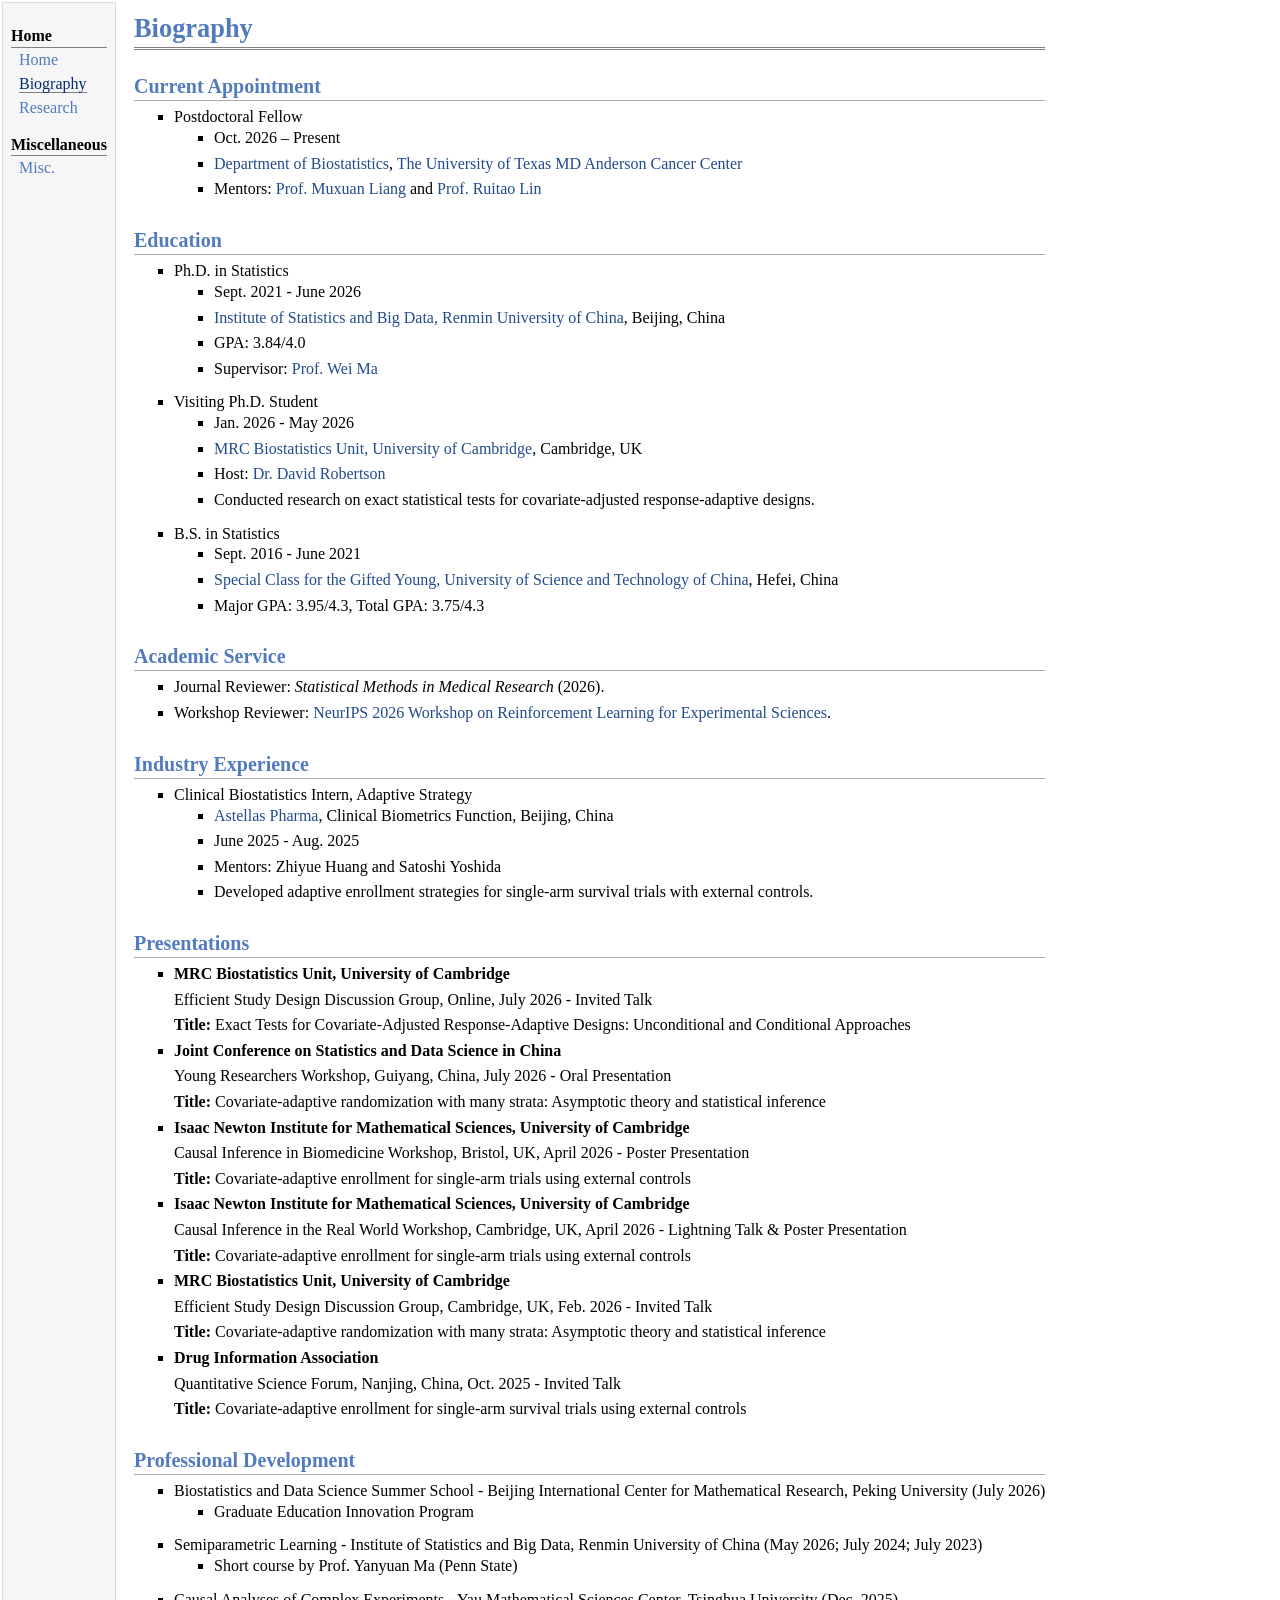
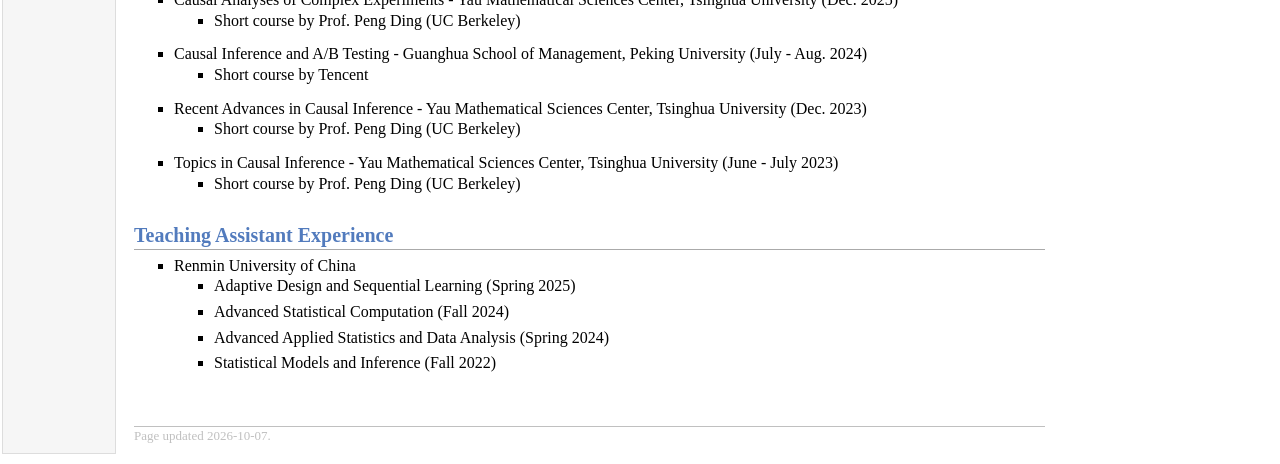
==== commit 9ae3f990: "update" ====
--- a/Bio.html
+++ b/Bio.html
@@ -1,27 +1,39 @@
-<!DOCTYPE html PUBLIC "-//W3C//DTD XHTML 1.1//EN"
-  "http://www.w3.org/TR/xhtml11/DTD/xhtml11.dtd">
-<html xmlns="http://www.w3.org/1999/xhtml" xml:lang="en">
-<head>
-<meta name="generator" content="jemdoc, see http://jemdoc.jaboc.net/" />
-<meta http-equiv="Content-Type" content="text/html;charset=utf-8" />
-<link rel="stylesheet" href="jemdoc.css" type="text/css" />
-<title>Biography</title>
-</head>
-<body>
-<table summary="Table for page layout." id="tlayout">
-<tr valign="top">
-<td id="layout-menu">
-<div class="menu-category">Home</div>
-<div class="menu-item"><a href="index.html">Home</a></div>
-<div class="menu-item"><a href="Bio.html" class="current">Biography</a></div>
-<div class="menu-item"><a href="research.html">Research</a></div>
-<div class="menu-category">Miscellaneous</div>
-<div class="menu-item"><a href="Miscellaneous.html">Misc.</a></div>
-</td>
-<td id="layout-content">
-<div id="toptitle">
-<h1>Biography</h1>
-</div>
+<!DOCTYPE html PUBLIC "-//W3C//DTD XHTML 1.1//EN"
+  "http://www.w3.org/TR/xhtml11/DTD/xhtml11.dtd">
+<html xmlns="http://www.w3.org/1999/xhtml" xml:lang="en">
+<head>
+<meta name="generator" content="jemdoc, see http://jemdoc.jaboc.net/" />
+<meta http-equiv="Content-Type" content="text/html;charset=utf-8" />
+<meta name="viewport" content="width=device-width, initial-scale=1" />
+<link rel="stylesheet" href="jemdoc.css?v=20261007-2" type="text/css" />
+<title>Biography</title>
+</head>
+<body>
+<table summary="Table for page layout." id="tlayout">
+<tr valign="top">
+<td id="layout-menu">
+<div class="menu-category">Home</div>
+<div class="menu-item"><a href="index.html">Home</a></div>
+<div class="menu-item"><a href="Bio.html" class="current">Biography</a></div>
+<div class="menu-item"><a href="research.html">Research</a></div>
+<div class="menu-category">Miscellaneous</div>
+<div class="menu-item"><a href="Miscellaneous.html">Misc.</a></div>
+</td>
+<td id="layout-content">
+<div id="toptitle">
+<h1>Biography</h1>
+</div>
+<h2>Current Appointment</h2>
+<ul>
+<li><p>Postdoctoral Fellow</p>
+<ul>
+<li><p>Oct. 2026 – Present</p></li>
+<li><p><a href="https://biostatistics.mdanderson.org/" target="blank">Department of Biostatistics</a>, <a href="https://www.mdanderson.org/" target="blank">The University of Texas MD Anderson Cancer Center</a></p></li>
+<li><p>Mentors: <a href="https://faculty.mdanderson.org/profiles/muxuan_liang.html" target="blank">Prof. Muxuan Liang</a> and <a href="https://faculty.mdanderson.org/profiles/ruitao_lin.html" target="blank">Prof. Ruitao Lin</a></p></li>
+</ul>
+</li>
+</ul>
+
 <h2>Education</h2>
 <ul>
 <li><p>Ph.D. in Statistics</p>
@@ -47,36 +59,42 @@
 <li><p>Conducted research on exact statistical tests for covariate-adjusted response-adaptive designs.</p>
 </li>
 </ul>
-</li>
-<li><p>B.S. in Statistics</p>
-<ul>
-<li><p>Sept. 2016 - June 2021</p>
-</li>
+</li>
+<li><p>B.S. in Statistics</p>
+<ul>
+<li><p>Sept. 2016 - June 2021</p>
+</li>
 <li><p><a href="https://en.scgy.ustc.edu.cn/" target="blank">Special Class for the Gifted Young, University of Science and Technology of China</a>, Hefei, China</p>
-</li>
-<li><p>Major GPA: 3.95/4.3, Total GPA: 3.75/4.3</p>
-</li>
-</ul>
-</li>
-</ul>
-
-<h2>Internship Experience</h2>
-<ul>
-<li><p>Clinical Biostatistics Intern, Adaptive Strategy</p>
-<ul>
+</li>
+<li><p>Major GPA: 3.95/4.3, Total GPA: 3.75/4.3</p>
+</li>
+</ul>
+</li>
+</ul>
+
+<h2>Academic Service</h2>
+<ul>
+<li><p>Journal Reviewer: <i>Statistical Methods in Medical Research</i> (2026).</p></li>
+<li><p>Workshop Reviewer: <a href="https://rl-experimental-sciences-workshop.github.io/" target="blank">NeurIPS 2026 Workshop on Reinforcement Learning for Experimental Sciences</a>.</p></li>
+</ul>
+
+<h2>Industry Experience</h2>
+<ul>
+<li><p>Clinical Biostatistics Intern, Adaptive Strategy</p>
+<ul>
 <li><p><a href="https://www.astellas.com/" target="blank">Astellas Pharma</a>, Clinical Biometrics Function, Beijing, China</p>
-</li>
-<li><p>June 2025 - Aug. 2025</p>
-</li>
+</li>
+<li><p>June 2025 - Aug. 2025</p>
+</li>
 <li><p>Mentors: Zhiyue Huang and Satoshi Yoshida</p>
 </li>
 <li><p>Developed adaptive enrollment strategies for single-arm survival trials with external controls.</p>
-</li>
-</ul>
-</li>
-</ul>
-
-<h2>Presentations</h2>
+</li>
+</ul>
+</li>
+</ul>
+
+<h2 id="presentations">Presentations</h2>
 <ul>
 <li>
 <p><b>MRC Biostatistics Unit, University of Cambridge</b></p>
@@ -108,18 +126,8 @@
 <p>Quantitative Science Forum, Nanjing, China, Oct. 2025 - Invited Talk</p>
 <p><b>Title:</b> Covariate-adaptive enrollment for single-arm survival trials using external controls</p>
 </li>
-<li>
-<p><b>Chinese Statistical Association of Young Statisticians</b></p>
-<p>Ph.D. Student Forum, Jinan, China, April 2025 - Travel Award &amp; Oral Presentation</p>
-<p><b>Title:</b> Inference under covariate-adaptive randomization with many strata</p>
-</li>
-<li>
-<p><b>National Graduate Student Statistics Forum</b></p>
-<p>Biostatistics and Epidemiology Section, Beijing, China, 2024 - Selected Paper &amp; Oral Presentation</p>
-<p><b>Title:</b> Inference under covariate-adaptive randomization with many strata</p>
-</li>
-</ul>
-
+</ul>
+
 <h2>Professional Development</h2>
 <ul>
 <li><p>Biostatistics and Data Science Summer School - Beijing International Center for Mathematical Research, Peking University (July 2026)</p>
@@ -152,30 +160,25 @@
 <li><p>Short course by Prof. Peng Ding (UC Berkeley)</p></li>
 </ul>
 </li>
-</ul>
-
-<h2>Teaching Assistant Experience</h2>
-<ul>
-<li><p>Renmin University of China</p>
-<ul>
-<li><p>Adaptive Design and Sequential Learning (Spring 2025)</p></li>
-<li><p>Advanced Statistical Computation (Fall 2024)</p></li>
-<li><p>Advanced Applied Statistics and Data Analysis (Spring 2024)</p></li>
-<li><p>Statistical Models and Inference (Fall 2022)</p></li>
+</ul>
+
+<h2>Teaching Assistant Experience</h2>
+<ul>
+<li><p>Renmin University of China</p>
+<ul>
+<li><p>Adaptive Design and Sequential Learning (Spring 2025)</p></li>
+<li><p>Advanced Statistical Computation (Fall 2024)</p></li>
+<li><p>Advanced Applied Statistics and Data Analysis (Spring 2024)</p></li>
+<li><p>Statistical Models and Inference (Fall 2022)</p></li>
 </ul>
 </li>
 </ul>
 
-<h2>Academic Service</h2>
-<ul>
-<li><p>Journal Reviewer, <i>Statistical Methods in Medical Research</i> (2026)</p></li>
-</ul>
-
 <div id="footer">
-<div id="footer-text">Page updated 2026-07-20.</div>
-</div>
-</td>
-</tr>
-</table>
-</body>
-</html>
+<div id="footer-text">Page updated 2026-10-07.</div>
+</div>
+</td>
+</tr>
+</table>
+</body>
+</html>
--- a/jemdoc.css
+++ b/jemdoc.css
@@ -369,7 +369,48 @@
 	text-align: left;
 }
 
+.profile-links {
+ display: flex;
+ flex-wrap: wrap;
+ gap: 0.5em 1.5em;
+}
+
+.visitor-map {
+ max-width: 600px;
+ margin: 0 auto;
+ overflow: hidden;
+}
+
 @media screen and (max-width: 600px) {
+ table#tlayout, table#tlayout > tbody, table#tlayout > tbody > tr, #layout-menu, #layout-content {
+  display: block;
+  box-sizing: border-box;
+ }
+ #layout-menu .menu-category { display: none; }
+ #layout-menu .menu-item { display: inline-block; margin-right: 0.75em; }
+ table.album-gallery, table.album-gallery tbody { display: block; }
+ table.album-gallery tr { display: flex; flex-wrap: wrap; }
+ table.album-gallery td { display: block; box-sizing: border-box; width: 50%; }
+	table#tlayout {
+		width: 100%;
+	}
+
+	#layout-menu {
+		width: 100%;
+		white-space: normal;
+		padding: 0.5em;
+	}
+
+	#layout-content {
+		width: 100%;
+		overflow-wrap: break-word;
+	}
+
+	#layout-content img,
+	#layout-content iframe {
+		max-width: 100%;
+	}
+
 	table.profile-table,
 	table.profile-table tbody,
 	table.profile-table tr,
